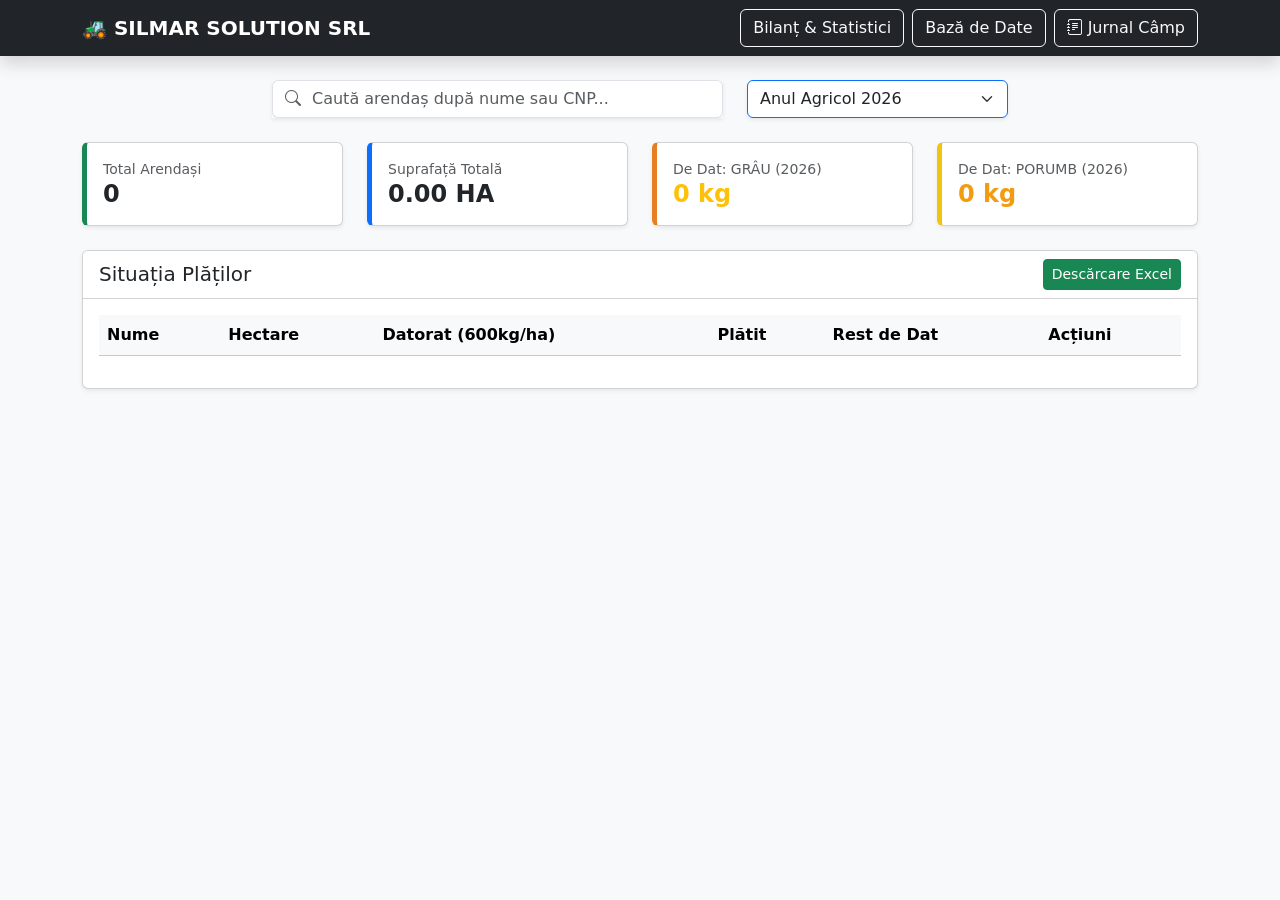
==== frontend/index.html @ 4c832c78 "Adaugat ordonare arendasi si buton plata multipla" ====
<!DOCTYPE html>
<html lang="ro">
<head>
    <meta charset="UTF-8">
    <meta name="viewport" content="width=device-width, initial-scale=1.0">
    <title>Silmar Solution SRL</title>
    <link href="https://cdn.jsdelivr.net/npm/bootstrap@5.3.0/dist/css/bootstrap.min.css" rel="stylesheet">
    <link rel="stylesheet" href="https://cdn.jsdelivr.net/npm/bootstrap-icons@1.11.1/font/bootstrap-icons.css">
    <style>
        .stats-card { border-left: 5px solid #198754; }
        .dosar-header { background: #f8f9fa; border-radius: 10px; padding: 20px; margin-bottom: 20px; }
    </style>
</head>
<body class="bg-light">

<nav class="navbar navbar-expand-lg navbar-dark bg-dark shadow">
    <div class="container">
        <a class="navbar-brand fw-bold" href="#" onclick="schimbaEcran('ecran-bilant')">🚜 SILMAR SOLUTION SRL</a>
        <div class="navbar-nav ms-auto">
            <button class="btn btn-outline-light me-2" onclick="schimbaEcran('ecran-bilant')">Bilanț & Statistici</button>
            <button class="btn btn-outline-light me-2" onclick="schimbaEcran('ecran-arendasi')">Bază de Date</button>
            <button class="btn btn-outline-light" onclick="schimbaEcran('ecran-jurnal'); incarcaVremeaSiJurnalul()"><i class="bi bi-journal-text"></i> Jurnal Câmp</button>
        </div>
    </div>
</nav>

<div class="container mt-4">

    <div class="row mb-4">
        <div class="col-md-5 offset-md-2">
            <div class="input-group shadow-sm">
                <span class="input-group-text bg-white border-end-0">
                    <i class="bi bi-search text-muted"></i>
                </span>
                <input type="text" id="input-cautare" class="form-control border-start-0 ps-0" 
                       placeholder="Caută arendaș după nume sau CNP..." oninput="trateazaCautare()">
            </div>
        </div>
        <div class="col-md-3" id="container-filtru-an">
            <select id="filtru-an" class="form-select shadow-sm border-primary" onchange="trateazaCautare()">
                <option value="2024">Anul Agricol 2024</option>
                <option value="2025">Anul Agricol 2025</option>
                <option value="2026" selected>Anul Agricol 2026</option>
                <option value="2027">Anul Agricol 2027</option>
            </select>
        </div>
    </div>

    <div id="zona-statistici" class="row mb-4">
        <div class="col-md-3">
            <div class="card stats-card shadow-sm p-3">
                <small class="text-muted">Total Arendași</small>
                <h4 id="stat-oameni" class="fw-bold mb-0">0</h4>
            </div>
        </div>
        <div class="col-md-3">
            <div class="card stats-card shadow-sm p-3" style="border-left-color: #0d6efd;">
                <small class="text-muted">Suprafață Totală</small>
                <h4 id="stat-hectare" class="fw-bold mb-0">0.00 HA</h4>
            </div>
        </div>
        <div class="col-md-3">
            <div class="card stats-card shadow-sm p-3" style="border-left-color: #e67e22;">
                <small class="text-muted">De Dat: GRÂU (<span class="an-curent-titlu">2026</span>)</small>
                <h4 id="stat-grau" class="fw-bold mb-0 text-warning">0 kg</h4>
            </div>
        </div>
        <div class="col-md-3">
            <div class="card stats-card shadow-sm p-3" style="border-left-color: #f1c40f;">
                <small class="text-muted">De Dat: PORUMB (<span class="an-curent-titlu">2026</span>)</small>
                <h4 id="stat-porumb" class="fw-bold mb-0" style="color: #f39c12;">0 kg</h4>
            </div>
        </div>
    </div>

    <div id="ecran-bilant" class="ecran">
        <div class="card shadow-sm">
            <div class="card-header bg-white d-flex justify-content-between align-items-center">
                <h5 class="mb-0">Situația Plăților</h5>
                <button class="btn btn-sm btn-success" onclick="descarcaExcel()">Descărcare Excel</button>
            </div>
            <div class="card-body">
                <table class="table table-hover">
                    <thead class="table-light">
                        <tr>
                            <th>Nume</th>
                            <th>Hectare</th>
                            <th>Datorat (600kg/ha)</th>
                            <th>Plătit</th>
                            <th>Rest de Dat</th>
                            <th>Acțiuni</th>
                        </tr>
                    </thead>
                    <tbody id="tabel-bilant"></tbody>
                </table>
            </div>
        </div>
    </div>

    <div class="modal fade" id="modalAdaugaArendas" tabindex="-1">
        <div class="modal-dialog">
            <div class="modal-content">
                <div class="modal-header bg-primary text-white">
                    <h5 class="modal-title">Adaugă Arendaș Nou</h5>
                    <button type="button" class="btn-close btn-close-white" data-bs-dismiss="modal"></button>
                </div>
                <div class="modal-body">
                    <div class="alert alert-success p-2 mb-3 shadow-sm border-success">
                        <label class="small fw-bold text-success mb-1"><i class="bi bi-magic"></i> Autocompletare din Contract
                            PDF</label>
                        <div class="input-group input-group-sm">
                            <input type="file" id="input-pdf-auto" class="form-control" accept=".pdf">
                            <button class="btn btn-success" id="btn-extrage" onclick="extrageDateDinPDF()">Extrage</button>
                        </div>
                    </div>
            
                    <div class="mb-3">
                        <label>Nume Complet</label>
                        <input type="text" id="input-nume-nou" class="form-control" placeholder="ex: Ion Popescu">
                    </div>
                    <div class="mb-3">
                        <label>CNP (Opțional)</label>
                        <input type="text" id="input-cnp-nou" class="form-control" placeholder="Lasă gol dacă nu-l știi">
                    </div>
                    <div class="mb-3">
                        <label>Adresă</label>
                        <input type="text" id="input-adresa-noua" class="form-control" placeholder="ex: Sat Argetoaia...">
                    </div>
                    <button class="btn btn-primary w-100" onclick="salveazaArendasNou()">Salvează Arendaș și Teren</button>
                </div>
            </div>
        </div>
    </div>

    <div id="ecran-jurnal" class="ecran" style="display:none;">
        <div class="row mb-4">
            
            <div class="col-md-4">
                <div class="card shadow-sm text-center border-info h-100">
                    <div class="card-header bg-info text-white fw-bold"><i class="bi bi-cloud-sun"></i> Vremea (Argetoaia)</div>
                    <div class="card-body pb-2">
                        <h1 id="meteo-temp" class="display-4 fw-bold text-info mb-0">--°C</h1>
                        <h5 id="meteo-descriere" class="text-muted mb-1">Se încarcă...</h5>
                        <small class="text-muted">Vânt: <span id="meteo-vant">--</span> km/h</small>
                        
                        <div id="meteo-saptamana" class="mt-3 p-2 bg-light rounded shadow-sm border d-flex justify-content-between small text-muted">
                        </div>
                    </div>
                </div>
            </div>
            
            <div class="col-md-8">
                <div class="card shadow-sm h-100">
                    <div class="card-header bg-warning text-dark fw-bold"><i class="bi bi-journal-plus"></i> Înregistrează o Lucrare</div>
                    <div class="card-body">
                        <div class="row g-2 mb-3">
                            <div class="col-md-4">
                                <label class="small text-muted">Data</label>
                                <input type="date" id="jurnal-data" class="form-control">
                            </div>
                            <div class="col-md-4">
                                <label class="small text-muted">Tarla / Parcelă</label>
                                <input type="text" id="jurnal-tarla" class="form-control" placeholder="Ex: Tarla 129">
                            </div>
                            <div class="col-md-4">
                                <label class="small text-muted">Lucrare Efectuată</label>
                                <input type="text" id="jurnal-lucrare" class="form-control" placeholder="Ex: Erbicidat, Arat...">
                            </div>
                        </div>
                        <div class="text-center mt-4 mb-2">
                            <button class="btn btn-warning w-100 fw-bold px-5 py-2 shadow-sm rounded-pill" onclick="salveazaJurnal()">
                                <i class="bi bi-save"></i> Salvare în Jurnal
                            </button>
                        </div>
                    </div>
                </div>
            </div>
            
        </div> <div class="card shadow-sm">
            <div class="card-body">
                <h5 class="mb-3"><i class="bi bi-clock-history"></i> Istoric Lucrări</h5>
                <table class="table table-hover table-sm">
                    <thead class="table-light">
                        <tr>
                            <th>Data</th>
                            <th>Locație</th>
                            <th>Lucrare</th>
                            <th>Vremea la momentul lucrării</th>
                            <th class="text-end">Acțiuni</th>
                        </tr>
                    </thead>
                    <tbody id="tabel-jurnal"></tbody>
                </table>
            </div>
        </div>
    </div>

    <div id="ecran-arendasi" class="ecran" style="display:none;">
        <div class="d-flex justify-content-between align-items-center mb-3">
            <h4 class="mb-0">Dosare Arendași</h4>
            <div>
                <button id="btn-sortare" class="btn btn-outline-secondary shadow-sm me-2" onclick="toggleSortare()">
                    <i class="bi bi-sort-alpha-down"></i> Sortează A-Z
                </button>
                <button class="btn btn-primary shadow-sm" onclick="modalAdaugaArendas.show()">
                    <i class="bi bi-person-plus"></i> Adaugă Arendaș
                </button>
            </div>
        </div>

        <div id="bara-actiune-multipla" class="bg-white p-3 mb-4 border border-warning rounded shadow-sm d-none align-items-center justify-content-between">
            <span class="fw-bold text-dark"><i class="bi bi-check2-square text-success fs-5"></i> <span id="numar-selectati">0</span> arendași selectați</span>
            <div class="input-group w-50">
                
                <select id="select-multiplu-an" class="form-select border-warning" style="max-width: 120px;">
                    <option value="2024">2024</option>
                    <option value="2025">2025</option>
                    <option value="2026" selected>2026</option>
                    <option value="2027">2027</option>
                </select>
                
                <select id="select-multiplu-cereala" class="form-select border-warning">
                    <option value="grau">🌾 Grâu (Toți)</option>
                    <option value="porumb">🌽 Porumb (Toți)</option>
                </select>
                <button id="btn-salvare-multipla" class="btn btn-warning fw-bold" onclick="salveazaPreferinteMultiple()">Aplică</button>
                <button id="btn-plata-multipla" class="btn btn-success fw-bold ms-2 rounded" onclick="plataTotalaMultipla()">
                    <i class="bi bi-check-all"></i> Plătește Tot
                </button>
            </div>
        </div>

        <div class="row" id="container-dosare"></div>
    </div>

    <div class="modal fade" id="modalDosar" tabindex="-1">
        <div class="modal-dialog modal-xl">
            <div class="modal-content">
                <div class="modal-header bg-success text-white">
                    <h5 class="modal-title">Dosar: <span id="dosar-nume"></span></h5>
                    <button type="button" class="btn-close btn-close-white" data-bs-dismiss="modal"></button>
                </div>
                <div class="modal-body">
                    <div class="row">
                        <div class="col-md-4 border-end">
                            <h6><i class="bi bi-person-badge"></i> Date Personale</h6>
                            <p><strong>CNP:</strong> <span id="dosar-cnp"></span></p>
                            <p><strong>Adresă:</strong> <span id="dosar-adresa"></span></p>
                            <button class="btn btn-sm btn-warning w-100 mb-2" onclick="promptEditareOm()">Editează Date Personale</button>
                            <button class="btn btn-sm btn-outline-danger w-100 mb-4" onclick="stergeOmCurent()">Șterge Dosar Definitiv</button>
                            
                            <h6><i class="bi bi-file-earmark-pdf"></i> Documente</h6>
                            <ul id="lista-documente" class="list-group list-group-flush mb-3"></ul>
                            <div class="input-group input-group-sm">
                                <input type="file" class="form-control" id="fileInput">
                                <button class="btn btn-outline-primary" onclick="uploadDocument()">Încarcă</button>
                            </div>
                        </div>

                        <div class="col-md-8">
                            <div class="d-flex justify-content-between mb-2">
                                <h6><i class="bi bi-map"></i> Terenuri în Gestiune</h6>
                                <button class="btn btn-sm btn-outline-success" onclick="arataFormTeren()">+ Teren Nou</button>
                            </div>
                            <table class="table table-sm table-bordered mb-4">
                                <<thead class="table-light">
                                    <tr>
                                        <th>Tarla</th>
                                        <th>Parcelă</th>
                                        <th>Hectare (HA)</th>
                                        <th>Acțiuni</th>
                                    </tr>
                                    </thead>
                                <tbody id="dosar-tabel-terenuri"></tbody>
                            </table>
                            
                            <div class="mb-4 p-3 bg-light border rounded">
                                <h6><i class="bi bi-basket"></i> Alege Produsul (Pentru Anul <span
                                        class="an-curent-titlu text-primary fw-bold">2026</span>)</h6>
                                <div class="input-group input-group-sm w-75">
                                    <select id="select-preferinta-cereala" class="form-select border-warning">
                                        <option value="grau">🌾 Grâu</option>
                                        <option value="porumb">🌽 Porumb</option>
                                    </select>
                                    <button class="btn btn-warning" onclick="salveazaPreferinta()"><i class="bi bi-check-circle"></i>
                                        Setează</button>
                                </div>
                            </div>
                            
                            <h6><i class="bi bi-cash-stack"></i> Istoric Plăți (KG)</h6>
                            <table class="table table-sm">
                                <tbody id="dosar-tabel-plati"></tbody>
                            </table>
                            <div class="input-group input-group-sm w-75">
                                <input type="number" id="plata-kg" class="form-control" placeholder="KG Plătite">
                                <select id="plata-an" class="form-select" style="max-width: 100px;">
                                    <option value="2024">2024</option>
                                    <option value="2025">2025</option>
                                    <option value="2026" selected>2026</option>
                                    <option value="2027">2027</option>
                                </select>
                                <button class="btn btn-primary" onclick="salveazaPlata()">Adaugă Plată</button>
                            </div>
                            </div>
                    </div>
                </div>
            </div>
        </div>
    </div>
</div>

<script src="https://cdn.jsdelivr.net/npm/bootstrap@5.3.0/dist/js/bootstrap.bundle.min.js"></script>
<script>
    let arendasiGlobal = [];
    let idCurent = null;
    
    const modalDosar = new bootstrap.Modal(document.getElementById('modalDosar'));
    const modalAdaugaArendas = new bootstrap.Modal(document.getElementById('modalAdaugaArendas'));
    let arendasiOriginali = []; 
    let ordonatAZ = false;

   async function incarcaDate() {
        const res = await fetch('/arendasi/');
        arendasiGlobal = await res.json();
        arendasiOriginali = [...arendasiGlobal];
        populeazaTabele(); 
        const ecranSalvat = localStorage.getItem('ecranSalvat') || 'ecran-bilant';
        schimbaEcran(ecranSalvat);

        if (ecranSalvat === 'ecran-jurnal') {
            incarcaVremeaSiJurnalul();
        }
    }


function populeazaTabele() {
        const inputCauta = document.getElementById('input-cautare');
        const termen = inputCauta ? inputCauta.value.toLowerCase() : "";
        const filtruAn = document.getElementById('filtru-an');
        const anSelectat = filtruAn ? parseInt(filtruAn.value) : 2026;
        
        document.querySelectorAll('.an-curent-titlu').forEach(el => el.innerText = anSelectat);

        const tBilant = document.getElementById('tabel-bilant');
        const cDosare = document.getElementById('container-dosare');
        if(tBilant) tBilant.innerHTML = ''; 
        if(cDosare) cDosare.innerHTML = '';

        let globalOameni = 0, globalHa = 0, globalGrau = 0, globalPorumb = 0;

        arendasiGlobal.forEach(om => {
            let numeSigur = om.nume_complet ? om.nume_complet.toLowerCase() : "";
            let cnpSigur = om.cnp ? om.cnp.toLowerCase() : "";
            if (!(numeSigur.includes(termen) || cnpSigur.includes(termen))) return; 

            let haOm = (om.terenuri || []).reduce((sum, t) => sum + t.suprafata_ha, 0);

            let prefAnuala = (om.preferinte || []).find(p => p.anul_agricol === anSelectat);
            let tipCereala = prefAnuala ? prefAnuala.tip_cereala : "grau";
            let eticheta = tipCereala === "grau" ? "🌾 Grâu" : "🌽 Porumb";

            let datorat = haOm * 600;

            globalOameni++; 
            globalHa += haOm;
            if (tipCereala === "grau") globalGrau += datorat; else globalPorumb += datorat;

            let platiFiltrate = (om.plati || []).filter(p => p.anul_agricol === anSelectat);
            let totalPlatit = platiFiltrate.reduce((sum, p) => sum + p.cantitate_kg, 0);
            let restDePlata = datorat - totalPlatit;

            if (tBilant) {
                tBilant.innerHTML += `<tr>
                    <td class="fw-bold">${om.nume_complet || 'Necunoscut'}</td>
                    <td>${haOm.toFixed(2)}</td>
                    <td class="text-primary fw-bold">${datorat.toFixed(0)} kg <span class="badge bg-light text-dark border border-warning">${eticheta}</span></td>
                    <td class="text-success fw-bold">${totalPlatit.toFixed(0)} kg</td>
                    <td class="text-danger fw-bold">${restDePlata.toFixed(0)} kg</td>
                    <td><button class="btn btn-sm btn-outline-dark" onclick="deschideDosar(${om.id})">Deschide Dosar</button></td>
                </tr>`;
            }

            if (cDosare) {
                cDosare.innerHTML += `
                    <div class="col-md-4 mb-3">
                        <div class="card shadow-sm border-0 position-relative">
                            <div class="form-check position-absolute top-0 end-0 m-2">
                                <input class="form-check-input border-secondary checkbox-dosar" type="checkbox" value="${om.id}" onchange="actualizeazaBaraMultipla()" style="transform: scale(1.4); cursor: pointer;">
                            </div>
                            
                            <div class="card-body border-start border-4 ${tipCereala === 'grau' ? 'border-warning' : 'border-success'}">
                                <h5 class="fw-bold pe-4">${om.nume_complet}</h5>
                                <p class="small text-muted mb-1"><i class="bi bi-basket"></i> Vrea: <strong>${eticheta}</strong></p>
                                <p class="small mb-3">Rest plată: <span class="text-danger fw-bold">${restDePlata.toFixed(0)} kg</span></p>
                                <button class="btn btn-success w-100 btn-sm" onclick="deschideDosar(${om.id})">Administrează Dosar</button>
                            </div>
                        </div>
                    </div>`;
            }
        });

        const stOameni = document.getElementById('stat-oameni');
        const stHectare = document.getElementById('stat-hectare');
        const stGrau = document.getElementById('stat-grau');
        const stPorumb = document.getElementById('stat-porumb');
        
        if (stOameni) stOameni.innerText = globalOameni;
        if (stHectare) stHectare.innerText = globalHa.toFixed(2) + " HA";
        if (stGrau) stGrau.innerText = globalGrau.toLocaleString() + " kg";
        if (stPorumb) stPorumb.innerText = globalPorumb.toLocaleString() + " kg";
        if(typeof actualizeazaBaraMultipla === "function") actualizeazaBaraMultipla();
    }

    function filtreazaDate() {
        populeazaTabele(); 
    }

    function deschideDosar(id) {
        idCurent = id;
        const om = arendasiGlobal.find(x => x.id === id);
        document.getElementById('dosar-nume').innerText = om.nume_complet;
        document.getElementById('dosar-cnp').innerText = om.cnp;
        document.getElementById('dosar-adresa').innerText = om.adresa;

        const tTerenuri = document.getElementById('dosar-tabel-terenuri');
        tTerenuri.innerHTML = '';
        om.terenuri.forEach(t => {
            tTerenuri.innerHTML += `<tr>
                <td>${t.tarlaua}</td><td>${t.parcela}</td><td>${t.suprafata_ha}</td>
                <td>
                    <button class="btn btn-sm text-warning" onclick="editTeren(${t.id})" title="Editează">
                        <i class="bi bi-pencil"></i>
                    </button>
                    <button class="btn btn-sm text-danger" onclick="stergeTeren(${t.id})" title="Șterge Teren">
                        <i class="bi bi-trash"></i>
                    </button>
                </td>
            </tr>`;
        });

        const tPlati = document.getElementById('dosar-tabel-plati');
        tPlati.innerHTML = '';
        if (om.plati && om.plati.length > 0) {
            let platiSortate = om.plati.sort((a, b) => b.anul_agricol - a.anul_agricol);
            
            platiSortate.forEach(p => {
                let dataFrumoasa = new Date(p.data_operatiune).toLocaleDateString('ro-RO');
                tPlati.innerHTML += `
                <tr>
                    <td class="text-muted small align-middle">
                        <i class="bi bi-calendar-check"></i> ${dataFrumoasa} 
                        <strong class="text-primary ms-2">(Pentru Anul: ${p.anul_agricol})</strong>
                    </td>
                    <td class="text-success fw-bold align-middle">+ ${p.cantitate_kg} kg</td>
                    <td class="text-end">
                        <button class="btn btn-sm text-danger border-0" onclick="stergePlata(${p.id})" title="Șterge Plata">
                            <i class="bi bi-trash"></i>
                        </button>
                    </td>
                </tr>`;
            });
        } else {
            tPlati.innerHTML = `<tr><td colspan="2" class="text-muted small">Nicio plată înregistrată încă.</td></tr>`;
        }

        const listaDoc = document.getElementById('lista-documente');
        listaDoc.innerHTML = '<li class="list-group-item text-muted small">Se încarcă...</li>';
        
        fetch(`/arendasi/${id}/documente`)
            .then(res => res.json())
            .then(fisiere => {
                listaDoc.innerHTML = ''; 
                if(fisiere.length === 0) {
                    listaDoc.innerHTML = '<li class="list-group-item text-muted small">Niciun document.</li>';
                } else {
                    fisiere.forEach(fisier => {
                        let numeAfisat = fisier.nume.substring(fisier.nume.indexOf('_') + 1);
                        listaDoc.innerHTML += `
                            <li class="list-group-item d-flex justify-content-between align-items-center p-1">
                                <a href="${fisier.url}" target="_blank" class="text-decoration-none text-primary small text-truncate" style="max-width: 150px;" title="${numeAfisat}">
                                    <i class="bi bi-file-earmark-pdf text-danger"></i> ${numeAfisat}
                                </a>
                                <button class="btn btn-sm text-danger border-0" onclick="stergeDocument('${fisier.nume}')" title="Șterge Document">
                                    <i class="bi bi-trash"></i>
                                </button>
                            </li>`;
                    });
                }
            });

        modalDosar.show();
    }

    let ecranCurent = 'ecran-bilant';

    function schimbaEcran(id) {
        ecranCurent = id;
        localStorage.setItem('ecranSalvat', id);
        document.querySelectorAll('.ecran').forEach(e => e.style.display = 'none');
        document.getElementById(id).style.display = 'block';
        
        const zonaStatistici = document.getElementById('zona-statistici');
        const inputCautare = document.getElementById('input-cautare');
        const containerAn = document.getElementById('container-filtru-an');

        if (id === 'ecran-bilant') {
            zonaStatistici.style.display = 'flex';
            containerAn.style.display = 'block'; 
            inputCautare.placeholder = "Caută arendaș după nume sau CNP...";
        } else if (id === 'ecran-arendasi') {
            zonaStatistici.style.display = 'none';
            containerAn.style.display = 'block';
            inputCautare.placeholder = "Caută arendaș după nume sau CNP...";
        } else if (id === 'ecran-jurnal') {
            zonaStatistici.style.display = 'none';
            containerAn.style.display = 'block'; 
            inputCautare.placeholder = "Caută în jurnal (Tarla sau Lucrare)...";
        }

        inputCautare.value = "";
        trateazaCautare();
    }

    function trateazaCautare() {
        if (ecranCurent === 'ecran-jurnal') {
            filtreazaJurnal(); 
        } else {
            filtreazaDate();   
        }
    }

    async function salveazaArendasNou() {
        const nume = document.getElementById('input-nume-nou').value;
        const cnp = document.getElementById('input-cnp-nou').value || ""; 
        const adresa = document.getElementById('input-adresa-noua').value;

        if (!nume) {
            alert("Te rog completează măcar Numele!");
            return;
        }
        const resArendas = await fetch('/arendasi/', {
            method: 'POST',
            headers: { 'Content-Type': 'application/json' },
            body: JSON.stringify({ "nume_complet": nume, "cnp": cnp, "adresa": adresa })
        });

        if (resArendas.ok) {
            const omCreat = await resArendas.json();

            if (listaTerenuriPDF.length > 0) {
                for (let teren of listaTerenuriPDF) {
                    await fetch(`/arendasi/${omCreat.id}/terenuri/`, {
                        method: 'POST',
                        headers: { 'Content-Type': 'application/json' },
                        body: JSON.stringify(teren)
                    });
                }
                listaTerenuriPDF = []; 
            }

            modalAdaugaArendas.hide(); 
            document.getElementById('input-nume-nou').value = '';
            document.getElementById('input-cnp-nou').value = '';
            document.getElementById('input-adresa-noua').value = '';
            document.getElementById('input-pdf-auto').value = '';
            incarcaDate(); 
        } else {
            alert("Eroare la salvare! Verifică dacă CNP-ul nu există deja în sistem.");
        }
    }

    async function promptEditareOm() {
        if (!idCurent) return;
        const om = arendasiGlobal.find(x => x.id === idCurent);

        const adresaNoua = prompt("Introdu noua adresă:", om.adresa);
        
        if (adresaNoua && adresaNoua !== om.adresa) {
            const response = await fetch(`/arendasi/${idCurent}`, {
                method: 'PATCH',
                headers: { 'Content-Type': 'application/json' },
                body: JSON.stringify({ "adresa": adresaNoua })
            });
            if (response.ok) {
                alert("Adresă actualizată cu succes!");
                incarcaDate(); 
                setTimeout(() => deschideDosar(idCurent), 300); 
            }
        }
    }

    async function editTeren(idTeren) {
        const suprafataNoua = prompt("Introdu noua suprafață (în hectare):");
        if (suprafataNoua) {
            const response = await fetch(`/terenuri/${idTeren}`, {
                method: 'PATCH',
                headers: { 'Content-Type': 'application/json' },
                body: JSON.stringify({ "suprafata_ha": parseFloat(suprafataNoua) })
            });
            if (response.ok) {
                incarcaDate();
                setTimeout(() => deschideDosar(idCurent), 300);
            }
        }
    }

    async function arataFormTeren() {
        const tarlaua = prompt("Număr Tarlaua:");
        const parcela = prompt("Număr Parcela:");
        const suprafata = prompt("Suprafața (HA):");

        if (tarlaua && parcela && suprafata) {
            const response = await fetch(`/arendasi/${idCurent}/terenuri/`, {
                method: 'POST',
                headers: { 'Content-Type': 'application/json' },
                body: JSON.stringify({ 
                    "tarlaua": tarlaua, 
                    "parcela": parcela, 
                    "suprafata_ha": parseFloat(suprafata) 
                })
            });
            if (response.ok) {
                incarcaDate();
                setTimeout(() => deschideDosar(idCurent), 300);
            }
        }
    }

    async function salveazaPlata() {
        if (!idCurent) return;
        const kg = document.getElementById('plata-kg').value;
        const anulAles = document.getElementById('plata-an').value; 
        
        if (!kg) {
            alert("Te rog introdu cantitatea oferită!");
            return;
        }

        const response = await fetch(`/arendasi/${idCurent}/plati/`, {
            method: 'POST',
            headers: { 'Content-Type': 'application/json' },
            body: JSON.stringify({ 
                "cantitate_kg": parseFloat(kg), 
                "anul_agricol": parseInt(anulAles) 
            })
        });

        if (response.ok) {
            document.getElementById('plata-kg').value = ''; 
            incarcaDate();
            setTimeout(() => deschideDosar(idCurent), 300);
        } else {
            alert("Eroare la salvarea plății.");
        }
    }

    async function stergePlata(idPlata) {
        if (confirm("Ești sigur că vrei să anulezi această plată? Restul de plată va crește la loc.")) {
            const response = await fetch(`/plati/${idPlata}`, { method: 'DELETE' });
            if (response.ok) {
                incarcaDate(); 
                setTimeout(() => deschideDosar(idCurent), 300); 
            } else {
                alert("Eroare: Nu am putut șterge plata din baza de date.");
            }
        }
    }

    async function uploadDocument() {
        if (!idCurent) return;
        const fileInput = document.getElementById('fileInput');
        
        if (fileInput.files.length === 0) {
            alert("Te rog selectează un fișier PDF sau poză mai întâi!");
            return;
        }

        const formData = new FormData();
        formData.append("file", fileInput.files[0]);

        const response = await fetch(`/arendasi/${idCurent}/upload/`, {
            method: 'POST',
            body: formData
        });

        if (response.ok) {
            alert("Document salvat cu succes în arhiva firmei!");
            fileInput.value = ''; 
        } else {
            alert("Eroare la încărcarea fișierului.");
        }
    }


    async function stergeOmCurent() {
        if (!idCurent) return;
        const om = arendasiGlobal.find(x => x.id === idCurent);
        
        if (confirm(`ATENȚIE! Ești sigur că vrei să ștergi dosarul lui ${om.nume_complet}?\nSe vor șterge automat și toate terenurile, plățile și actele lui!`)) {
            const response = await fetch(`/arendasi/${idCurent}`, { method: 'DELETE' });
            if (response.ok) {
                alert("Dosar șters cu succes!");
                modalDosar.hide(); 
                incarcaDate();     
            } else {
                alert("A apărut o eroare la ștergere.");
            }
        }
    }

    async function stergeTeren(idTeren) {
        if (confirm("Ești sigur că vrei să elimini această parcelă?")) {
            const response = await fetch(`/terenuri/${idTeren}`, { method: 'DELETE' });
            if (response.ok) {
                incarcaDate(); 
                setTimeout(() => deschideDosar(idCurent), 300); 
            }
        }
    }

    async function stergeDocument(numeFisier) {
        if (confirm("Ești sigur că vrei să ștergi definitiv acest document?")) {
            const response = await fetch(`/arendasi/${idCurent}/documente/${numeFisier}`, { method: 'DELETE' });
            if (response.ok) {
                deschideDosar(idCurent); 
            } else {
                alert("Nu am putut șterge fișierul. Poate a fost deja șters?");
            }
        }
    }

let listaTerenuriPDF = []; 

    async function extrageDateDinPDF() {
        const file = document.getElementById('input-pdf-auto').files[0];
        if(!file) return alert("Selectează un contract PDF prima dată!");

        const btn = document.getElementById('btn-extrage');
        btn.innerText = "Se citește...";
        btn.disabled = true;

        const fd = new FormData();
        fd.append("file", file);

        try {
            const res = await fetch('/extrage-contract/', { method: 'POST', body: fd });
            const data = await res.json();

            document.getElementById('input-nume-nou').value = data.nume || "";
            document.getElementById('input-adresa-noua').value = data.adresa || "";

            if(data.terenuri && data.terenuri.length > 0) {
                listaTerenuriPDF = data.terenuri;
                let mesaj = `Succes! Am extras numele: ${data.nume}\n\nAm găsit ${data.terenuri.length} terenuri:\n`;
                data.terenuri.forEach(t => {
                    mesaj += `- Tarla ${t.tarlaua}, Parcela ${t.parcela} (${t.suprafata_ha} HA)\n`;
                });
                alert(mesaj);
            } else {
                alert("Datele personale au fost extrase, dar nu am putut identifica clar parcelele în text.");
            }
        } catch(e) {
            alert("Eroare la citirea documentului.");
        }
        
        btn.innerText = "Extrage";
        btn.disabled = false;
    }

async function salveazaPreferinta() {
        if (!idCurent) return;
        const anSelectat = parseInt(document.getElementById('filtru-an').value) || 2026;
        const cerealaAlesa = document.getElementById('select-preferinta-cereala').value;

        const response = await fetch(`/arendasi/${idCurent}/preferinte/`, {
            method: 'POST',
            headers: { 'Content-Type': 'application/json' },
            body: JSON.stringify({ "anul_agricol": anSelectat, "tip_cereala": cerealaAlesa })
        });

        if (response.ok) {
            await incarcaDate(); 
            deschideDosar(idCurent); 
        } else {
            alert("Eroare la salvarea preferinței.");
        }
    }

function descarcaExcel() {
        const anSelectat = document.getElementById('filtru-an').value || 2026;
        window.location.href = `/borderou/descarca-excel?an=${anSelectat}`;
}


let tempCurenta = "--";
    let vremeCurenta = "--";
    let jurnalGlobal = []; 

    const coduriVreme = {
        0: "Senin ☀️", 1: "Senin 🌤️", 2: "Parțial Noros ⛅", 3: "Înnorat ☁️",
        45: "Ceață 🌫️", 48: "Ceață Înghețată 🌫️", 51: "Burniță 💧", 53: "Burniță 💧",
        61: "Ploaie Ușoară 🌧️", 63: "Ploaie 🌧️", 65: "Ploaie Grea 🌧️", 
        71: "Ninsoare ❄️", 95: "Furtună ⛈️"
    };

    document.getElementById('jurnal-data').addEventListener('change', async function() {
        await actualizeazaVremeaPentruData(this.value);
    });

   
    function adaugaZile(dataStr, zile) {
        let d = new Date(dataStr);
        d.setDate(d.getDate() + zile);
        return d.toISOString().split('T')[0];
    }

    async function actualizeazaVremeaPentruData(dataSelectata) {
        document.getElementById('meteo-descriere').innerText = "Se caută vremea...";
        document.getElementById('meteo-vant').innerText = "--";
        document.getElementById('meteo-saptamana').innerHTML = ""; 
        
        try {
            const dataFinala = adaugaZile(dataSelectata, 6); 

            const url = `https://api.open-meteo.com/v1/forecast?latitude=44.51&longitude=23.38&daily=temperature_2m_max,weathercode,windspeed_10m_max&timezone=auto&start_date=${dataSelectata}&end_date=${dataFinala}`;
            const res = await fetch(url);
            const data = await res.json();
            
            if(data.daily && data.daily.time.length > 0) {
                tempCurenta = data.daily.temperature_2m_max[0] + "°C";
                vremeCurenta = coduriVreme[data.daily.weathercode[0]] || "Variabil";
                
                document.getElementById('meteo-temp').innerText = tempCurenta;
                document.getElementById('meteo-descriere').innerText = vremeCurenta;
                document.getElementById('meteo-vant').innerText = data.daily.windspeed_10m_max[0];

                let htmlZile = "";
                for(let i=1; i<data.daily.time.length; i++) {
                    let numeZi = new Date(data.daily.time[i]).toLocaleDateString('ro-RO', {weekday: 'short'});
                    let tempZi = Math.round(data.daily.temperature_2m_max[i]);
                    htmlZile += `<div class="text-center"><strong>${numeZi}</strong><br>${tempZi}°</div>`;
                }
                document.getElementById('meteo-saptamana').innerHTML = htmlZile;
            }
        } catch (e) {
            document.getElementById('meteo-temp').innerText = "--°C";
            document.getElementById('meteo-descriere').innerText = "Nu sunt date";
        }
    }

    async function incarcaVremeaSiJurnalul() {
        const dataInput = document.getElementById('jurnal-data');
        if (!dataInput.value) dataInput.valueAsDate = new Date();
        
        await actualizeazaVremeaPentruData(dataInput.value);
        await incarcaTabelJurnal();
    }

    async function incarcaTabelJurnal() {
        const res = await fetch('/jurnal/');
        jurnalGlobal = await res.json();
        filtreazaJurnal(); 
    }

    function filtreazaJurnal() {
        const termen = document.getElementById('input-cautare').value.toLowerCase();
        const anSelectat = document.getElementById('filtru-an').value; 
        
        const tabel = document.getElementById('tabel-jurnal');
        tabel.innerHTML = '';

        jurnalGlobal.forEach(lucrare => {
            let tarla = lucrare.tarla_parcela ? lucrare.tarla_parcela.toLowerCase() : "";
            let actiune = lucrare.lucrare ? lucrare.lucrare.toLowerCase() : "";
 
            let anLucrare = lucrare.data_operatiune ? lucrare.data_operatiune.split('-')[0] : "";
            let sePotrivesteText = tarla.includes(termen) || actiune.includes(termen);
            let sePotrivesteAn = (anLucrare === anSelectat);

            if (sePotrivesteText && sePotrivesteAn) {
                let dataFrumoasa = lucrare.data_operatiune.split('-').reverse().join('-');
                tabel.innerHTML += `
                    <tr>
                        <td class="fw-bold align-middle"><i class="bi bi-calendar-event text-primary"></i> ${dataFrumoasa}</td>
                        <td class="align-middle"><i class="bi bi-geo-alt text-danger"></i> ${lucrare.tarla_parcela}</td>
                        <td class="fw-bold align-middle">${lucrare.lucrare}</td>
                        <td class="text-muted align-middle"><span class="badge bg-light text-dark border">${lucrare.temperatura}</span> ${lucrare.vremea}</td>
                        <td class="text-end">
                            <button class="btn btn-sm text-danger border-0" onclick="stergeLucrare(${lucrare.id})" title="Șterge">
                                <i class="bi bi-trash"></i>
                            </button>
                        </td>
                    </tr>
                `;
            }
        });
    }

    async function salveazaJurnal() {
        const dataOp = document.getElementById('jurnal-data').value;
        const tarla = document.getElementById('jurnal-tarla').value;
        const lucrare = document.getElementById('jurnal-lucrare').value;

        if(!tarla || !lucrare) return alert("Completează Tarla și Lucrarea!");

        const response = await fetch('/jurnal/', {
            method: 'POST',
            headers: { 'Content-Type': 'application/json' },
            body: JSON.stringify({
                data_operatiune: dataOp, tarla_parcela: tarla,
                lucrare: lucrare, temperatura: tempCurenta, vremea: vremeCurenta      
            })
        });

        if(response.ok) {
            document.getElementById('jurnal-tarla').value = '';
            document.getElementById('jurnal-lucrare').value = '';
            incarcaTabelJurnal(); 
        }
    }

    async function stergeLucrare(id) {
        if(confirm("Ștergi această lucrare?")) {
            const res = await fetch(`/jurnal/${id}`, { method: 'DELETE' });
            if(res.ok) incarcaTabelJurnal();
        }
    }

   


    function actualizeazaBaraMultipla() {
        const checkboxes = document.querySelectorAll('.checkbox-dosar:checked');
        const bara = document.getElementById('bara-actiune-multipla');
        const numar = document.getElementById('numar-selectati');

        if (!bara || !numar) return;

        if (checkboxes.length > 0) {
            bara.classList.remove('d-none');
            bara.classList.add('d-flex');
            numar.innerText = checkboxes.length;
        } else {
            bara.classList.add('d-none');
            bara.classList.remove('d-flex');
        }
    }

    async function salveazaPreferinteMultiple() {
        const checkboxes = document.querySelectorAll('.checkbox-dosar:checked');
        if (checkboxes.length === 0) return;

        const anSelectat = parseInt(document.getElementById('select-multiplu-an').value) || 2026;
        const cerealaAlesa = document.getElementById('select-multiplu-cereala').value;
        
        const ids = Array.from(checkboxes).map(cb => cb.value);
        
        const btn = document.getElementById('btn-salvare-multipla');
        const textInitial = btn.innerText;
        btn.innerText = "Se salvează...";
        btn.disabled = true;

        try {
            const cereri = ids.map(id => {
                return fetch(`/arendasi/${id}/preferinte/`, {
                    method: 'POST',
                    headers: { 'Content-Type': 'application/json' },
                    body: JSON.stringify({ "anul_agricol": anSelectat, "tip_cereala": cerealaAlesa })
                });
            });

            await Promise.all(cereri);

            await incarcaDate();
            alert(`Gata! Am setat ${cerealaAlesa.toUpperCase()} pentru anul ${anSelectat} la ${ids.length} arendași.`);
        } catch (e) {
            alert("A apărut o eroare la salvarea multiplă!");
        } finally {
            btn.innerText = textInitial;
            btn.disabled = false;
        }
    }


    function toggleSortare() {
        ordonatAZ = !ordonatAZ;
        const btn = document.getElementById('btn-sortare');
        
        if (ordonatAZ) {
            btn.innerHTML = '<i class="bi bi-sort-alpha-down-alt"></i> Sortează Implicit';
            btn.classList.replace('btn-outline-secondary', 'btn-secondary');
            arendasiGlobal.sort((a, b) => a.nume_complet.localeCompare(b.nume_complet));
        } else {
            btn.innerHTML = '<i class="bi bi-sort-alpha-down"></i> Sortează A-Z';
            btn.classList.replace('btn-secondary', 'btn-outline-secondary');
            arendasiGlobal = [...arendasiOriginali];
        }
        
        populeazaTabele(); 
    }

    async function plataTotalaMultipla() {
        const checkboxes = document.querySelectorAll('.checkbox-dosar:checked');
        if (checkboxes.length === 0) return;

        const anSelectat = parseInt(document.getElementById('select-multiplu-an').value) || 2026;
        const ids = Array.from(checkboxes).map(cb => parseInt(cb.value));
        
        const confirmare = confirm(`Ești sigur că vrei să înregistrezi PLATA COMPLETĂ pentru anul ${anSelectat} la toți cei ${ids.length} arendași?`);
        if (!confirmare) return;

        const btn = document.getElementById('btn-plata-multipla');
        btn.disabled = true;
        btn.innerHTML = '<span class="spinner-border spinner-border-sm"></span> Se procesează...';

        try {
            const response = await fetch('/arendasi/plata-totala-multipla/', {
                method: 'POST',
                headers: { 'Content-Type': 'application/json' },
                body: JSON.stringify({ ids: ids, an: anSelectat })
            });

            if (response.ok) {
                alert("Toate plățile au fost înregistrate! Rest de plată: 0 kg.");
                await incarcaDate(); 
            } else {
                alert("Eroare la procesarea plății pe server.");
            }
        } catch (e) {
            console.error(e);
            alert("Eroare de rețea!");
        } finally {
            btn.disabled = false;
            btn.innerHTML = '<i class="bi bi-check-all"></i> Plătește Tot';
            checkboxes.forEach(cb => cb.checked = false);
            actualizeazaBaraMultipla();
        }
    }

    
    window.onload = incarcaDate;
</script>
</body>
</html>
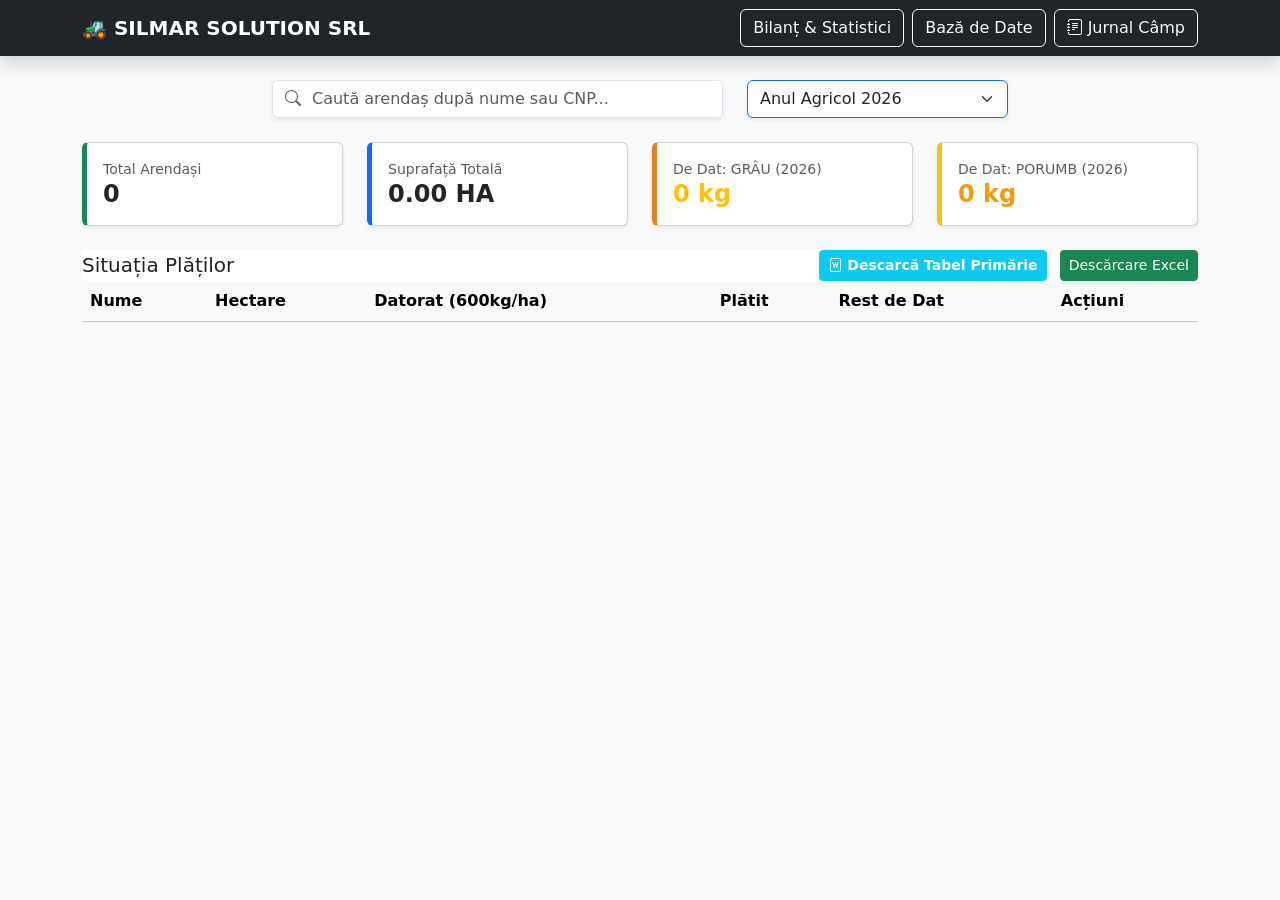
==== commit 2fe36918: "Adaugat functie de creare tabel centralizator" ====
--- a/frontend/index.html
+++ b/frontend/index.html
@@ -4,6 +4,10 @@
     <meta charset="UTF-8">
     <meta name="viewport" content="width=device-width, initial-scale=1.0">
     <title>Silmar Solution SRL</title>
+    <link rel="manifest" href="./manifest.json">
+    <link rel="apple-touch-icon" sizes="180x180" href="./icon.png">
+    <link rel="icon" type="image/png" href="./icon.png">
+    <meta name="theme-color" content="#198754">
     <link href="https://cdn.jsdelivr.net/npm/bootstrap@5.3.0/dist/css/bootstrap.min.css" rel="stylesheet">
     <link rel="stylesheet" href="https://cdn.jsdelivr.net/npm/bootstrap-icons@1.11.1/font/bootstrap-icons.css">
     <style>
@@ -74,10 +78,14 @@
     </div>
 
     <div id="ecran-bilant" class="ecran">
-        <div class="card shadow-sm">
-            <div class="card-header bg-white d-flex justify-content-between align-items-center">
+        <div class="card-header bg-white d-flex justify-content-between align-items-center">
                 <h5 class="mb-0">Situația Plăților</h5>
-                <button class="btn btn-sm btn-success" onclick="descarcaExcel()">Descărcare Excel</button>
+                <div>
+                    <button class="btn btn-sm btn-info text-white fw-bold me-2 shadow-sm" onclick="descarcaTabelPrimarie()">
+                        <i class="bi bi-file-word"></i> Descarcă Tabel Primărie
+                    </button>
+                    <button class="btn btn-sm btn-success shadow-sm" onclick="descarcaExcel()">Descărcare Excel</button>
+                </div>
             </div>
             <div class="card-body">
                 <table class="table table-hover">
@@ -202,6 +210,11 @@
                 <button id="btn-sortare" class="btn btn-outline-secondary shadow-sm me-2" onclick="toggleSortare()">
                     <i class="bi bi-sort-alpha-down"></i> Sortează A-Z
                 </button>
+
+                <button class="btn btn-info shadow-sm me-2 fw-bold text-white" onclick="modalContractRapid.show()">
+                    <i class="bi bi-lightning-charge-fill"></i> Contract Rapid
+                </button>
+
                 <button class="btn btn-primary shadow-sm" onclick="modalAdaugaArendas.show()">
                     <i class="bi bi-person-plus"></i> Adaugă Arendaș
                 </button>
@@ -244,9 +257,27 @@
                     <div class="row">
                         <div class="col-md-4 border-end">
                             <h6><i class="bi bi-person-badge"></i> Date Personale</h6>
-                            <p><strong>CNP:</strong> <span id="dosar-cnp"></span></p>
-                            <p><strong>Adresă:</strong> <span id="dosar-adresa"></span></p>
-                            <button class="btn btn-sm btn-warning w-100 mb-2" onclick="promptEditareOm()">Editează Date Personale</button>
+                            
+                            <div class="mb-2 d-flex justify-content-between align-items-center bg-white p-2 border rounded shadow-sm">
+                                <span><strong>CNP:</strong> <span id="dosar-cnp" class="small"></span></span>
+                                <button class="btn btn-sm btn-link text-warning p-0 lh-1" onclick="editeazaCampOm('cnp', 'CNP')" title="Editează CNP"><i class="bi bi-pencil-square fs-5"></i></button>
+                            </div>
+                            
+                            <div class="mb-2 d-flex justify-content-between align-items-center bg-white p-2 border rounded shadow-sm">
+                                <span><strong>Adresă:</strong> <span id="dosar-adresa" class="small"></span></span>
+                                <button class="btn btn-sm btn-link text-warning p-0 lh-1" onclick="editeazaCampOm('adresa', 'Adresă Domiciliu')" title="Editează Adresă"><i class="bi bi-pencil-square fs-5"></i></button>
+                            </div>
+                            
+                            <div class="mb-2 d-flex justify-content-between align-items-center bg-white p-2 border rounded shadow-sm">
+                                <span><strong>Nr/Dată Contract:</strong> <span id="dosar-nr-data" class="small fw-bold text-primary"></span></span>
+                                <button class="btn btn-sm btn-link text-warning p-0 lh-1" onclick="editeazaCampOm('nr_data_contract', 'Nr/Data Contract (Ex: 122/23.11.2017)')" title="Editează Număr/Dată"><i class="bi bi-pencil-square fs-5"></i></button>
+                            </div>
+                            
+                            <div class="mb-4 d-flex justify-content-between align-items-center bg-white p-2 border rounded shadow-sm">
+                                <span><strong>Durată:</strong> <span id="dosar-durata" class="fw-bold text-success"></span> ani</span>
+                                <button class="btn btn-sm btn-link text-warning p-0 lh-1" onclick="editeazaCampOm('durata_contract', 'Durată Contract (ani)')" title="Editează Durată"><i class="bi bi-pencil-square fs-5"></i></button>
+                            </div>
+                            
                             <button class="btn btn-sm btn-outline-danger w-100 mb-4" onclick="stergeOmCurent()">Șterge Dosar Definitiv</button>
                             
                             <h6><i class="bi bi-file-earmark-pdf"></i> Documente</h6>
@@ -309,6 +340,71 @@
     </div>
 </div>
 
+<div class="modal fade" id="modalContractRapid" tabindex="-1">
+        <div class="modal-dialog modal-lg">
+            <div class="modal-content">
+                <div class="modal-header bg-info text-white">
+                    <h5 class="modal-title"><i class="bi bi-lightning-charge"></i> Generator Rapid de Contracte</h5>
+                    <button type="button" class="btn-close btn-close-white" data-bs-dismiss="modal"></button>
+                </div>
+                <div class="modal-body">
+                    <p class="text-muted small mb-4">Completează datele pentru a genera instant un contract Word.</p>
+                    
+                    <div class="row g-3">
+                        <div class="col-md-6">
+                            <label class="small fw-bold">Nume Complet</label>
+                            <input type="text" id="cr-nume" class="form-control" placeholder="Ion Popescu">
+                        </div>
+                        <div class="col-md-6">
+                            <label class="small fw-bold">CNP</label>
+                            <input type="text" id="cr-cnp" class="form-control" placeholder="1... sau 2...">
+                        </div>
+                        <div class="col-md-12">
+                            <label class="small fw-bold">Adresă Domiciliu</label>
+                            <input type="text" id="cr-adresa" class="form-control" placeholder="Comuna X, Sat Y, Strada Z">
+                        </div>
+                        
+                        <h6 class="mt-4 mb-2 border-bottom pb-1 text-primary"><i class="bi bi-person-vcard"></i> Date Buletin (C.I.)</h6>
+                        <div class="col-md-3">
+                            <label class="small text-muted">Seria</label>
+                            <input type="text" id="cr-seria" class="form-control" placeholder="DX">
+                        </div>
+                        <div class="col-md-3">
+                            <label class="small text-muted">Număr</label>
+                            <input type="text" id="cr-numar" class="form-control" placeholder="123456">
+                        </div>
+                        <div class="col-md-3">
+                            <label class="small text-muted">Eliberat de</label>
+                            <input type="text" id="cr-eliberat" class="form-control" placeholder="SPCLEP...">
+                        </div>
+                        <div class="col-md-3">
+                            <label class="small text-muted">Data eliberării</label>
+                            <input type="text" id="cr-data" class="form-control" placeholder="DD.MM.YYYY">
+                        </div>
+
+                        <h6 class="mt-4 mb-2 border-bottom pb-1 text-success"><i class="bi bi-map"></i> Date Teren Arendat</h6>
+                        
+                        <div id="container-terenuri-rapid">
+                            <div class="row g-2 mb-2 rand-teren">
+                                <div class="col-3"><input type="text" class="form-control cr-tarla" placeholder="Tarla"></div>
+                                <div class="col-3"><input type="text" class="form-control cr-parcela" placeholder="Parcela"></div>
+                                <div class="col-4"><input type="text" class="form-control cr-ha" placeholder="Suprafața (HA)"></div>
+                                <div class="col-2">
+                                    <button class="btn btn-danger w-100 btn-sm" onclick="this.parentElement.parentElement.remove()"><i class="bi bi-trash"></i></button>
+                                </div>
+                            </div>
+                        </div>
+                        <button class="btn btn-sm btn-outline-success mt-1 fw-bold" onclick="adaugaRandTerenRapid()">+ Mai adaugă un teren</button>
+                    </div>
+
+                    <button class="btn btn-info w-100 mt-4 fw-bold text-white shadow-sm" onclick="genereazaContractRapidPeLoc()">
+                        <i class="bi bi-download"></i> Generează și Descarcă
+                    </button>
+                </div>
+            </div>
+        </div>
+    </div>
+
 <script src="https://cdn.jsdelivr.net/npm/bootstrap@5.3.0/dist/js/bootstrap.bundle.min.js"></script>
 <script>
     let arendasiGlobal = [];
@@ -421,6 +517,8 @@
         document.getElementById('dosar-nume').innerText = om.nume_complet;
         document.getElementById('dosar-cnp').innerText = om.cnp;
         document.getElementById('dosar-adresa').innerText = om.adresa;
+        document.getElementById('dosar-nr-data').innerText = om.nr_data_contract || "Nespecificat";
+        document.getElementById('dosar-durata').innerText = om.durata_contract || "7";
 
         const tTerenuri = document.getElementById('dosar-tabel-terenuri');
         tTerenuri.innerHTML = '';
@@ -569,25 +667,42 @@
         }
     }
 
-    async function promptEditareOm() {
+    function descarcaTabelPrimarie() {
+        window.location.href = `/descarca-tabel-primarie`;
+    }
+
+    async function editeazaCampOm(camp, numeCampFrumos) {
         if (!idCurent) return;
         const om = arendasiGlobal.find(x => x.id === idCurent);
-
-        const adresaNoua = prompt("Introdu noua adresă:", om.adresa);
-        
-        if (adresaNoua && adresaNoua !== om.adresa) {
+        
+        let valoareInitiala = om[camp] || "";
+        if (camp === 'cnp' && valoareInitiala.startsWith("LIPSA")) valoareInitiala = "";
+        if (camp === 'durata_contract' && !valoareInitiala) valoareInitiala = "7";
+
+        const valoareNoua = prompt(`Introdu ${numeCampFrumos}:`, valoareInitiala);
+        if (valoareNoua === null) return; 
+
+        let payload = {};
+        payload[camp] = valoareNoua.trim();
+
+        try {
             const response = await fetch(`/arendasi/${idCurent}`, {
                 method: 'PATCH',
                 headers: { 'Content-Type': 'application/json' },
-                body: JSON.stringify({ "adresa": adresaNoua })
+                body: JSON.stringify(payload)
             });
+
             if (response.ok) {
-                alert("Adresă actualizată cu succes!");
-                incarcaDate(); 
-                setTimeout(() => deschideDosar(idCurent), 300); 
-            }
-        }
-    }
+                await incarcaDate(); 
+                deschideDosar(idCurent); 
+            } else {
+                alert("Eroare la salvare! Sigur ai actualizat schemas.py?");
+            }
+        } catch (e) {
+            alert("Eroare de rețea.");
+        }
+    }
+    
 
     async function editTeren(idTeren) {
         const suprafataNoua = prompt("Introdu noua suprafață (în hectare):");
@@ -1037,6 +1152,83 @@
         }
     }
 
+    if ('serviceWorker' in navigator) {
+      window.addEventListener('load', () => {
+        navigator.serviceWorker.register('/sw.js')
+          .then(reg => console.log('PWA Inregistrat!', reg))
+          .catch(err => console.log('Eroare PWA:', err));
+      });
+    }
+
+
+const modalContractRapid = new bootstrap.Modal(document.getElementById('modalContractRapid'));
+
+    function adaugaRandTerenRapid() {
+        const container = document.getElementById('container-terenuri-rapid');
+        const html = `
+            <div class="row g-2 mb-2 rand-teren">
+                <div class="col-3"><input type="text" class="form-control cr-tarla" placeholder="Tarla"></div>
+                <div class="col-3"><input type="text" class="form-control cr-parcela" placeholder="Parcela"></div>
+                <div class="col-4"><input type="text" class="form-control cr-ha" placeholder="Suprafața (HA)"></div>
+                <div class="col-2"><button class="btn btn-danger w-100 btn-sm" onclick="this.parentElement.parentElement.remove()"><i class="bi bi-trash"></i></button></div>
+            </div>`;
+        container.insertAdjacentHTML('beforeend', html);
+    }
+
+    async function genereazaContractRapidPeLoc() {
+        let listaTerenuri = [];
+        document.querySelectorAll('#container-terenuri-rapid .rand-teren').forEach(rand => {
+            let tarla = rand.querySelector('.cr-tarla').value || "...";
+            let parcela = rand.querySelector('.cr-parcela').value || "...";
+            let ha = rand.querySelector('.cr-ha').value || "0";
+            listaTerenuri.push({ tarla: tarla, parcela: parcela, ha: ha });
+        });
+
+        const payload = {
+            nume: document.getElementById('cr-nume').value || "NECUNOSCUT",
+            cnp: document.getElementById('cr-cnp').value || "",
+            adresa: document.getElementById('cr-adresa').value || "...",
+            ci_seria: document.getElementById('cr-seria').value || "...",
+            ci_numar: document.getElementById('cr-numar').value || "...",
+            ci_eliberat: document.getElementById('cr-eliberat').value || "...",
+            ci_data: document.getElementById('cr-data').value || "...",
+            terenuri: listaTerenuri 
+        };
+
+        const btn = document.querySelector('#modalContractRapid .btn-info');
+        btn.innerHTML = "Se procesează...";
+        btn.disabled = true;
+
+        try {
+            const response = await fetch('/genereaza-contract-rapid/', {
+                method: 'POST',
+                headers: { 'Content-Type': 'application/json' },
+                body: JSON.stringify(payload)
+            });
+
+            if (response.ok) {
+                const blob = await response.blob();
+                const url = window.URL.createObjectURL(blob);
+                const a = document.createElement('a');
+                a.href = url;
+                a.download = `Contract_${payload.nume}.docx`;
+                document.body.appendChild(a);
+                a.click();
+                a.remove();
+                window.URL.revokeObjectURL(url);
+                
+                modalContractRapid.hide();
+            } else {
+                alert("A apărut o eroare pe server la generarea documentului.");
+            }
+        } catch (error) {
+            alert("Eroare de rețea.");
+        } finally {
+            btn.innerHTML = '<i class="bi bi-download"></i> Generează și Descarcă';
+            btn.disabled = false;
+        }
+    }
+
     
     window.onload = incarcaDate;
 </script>
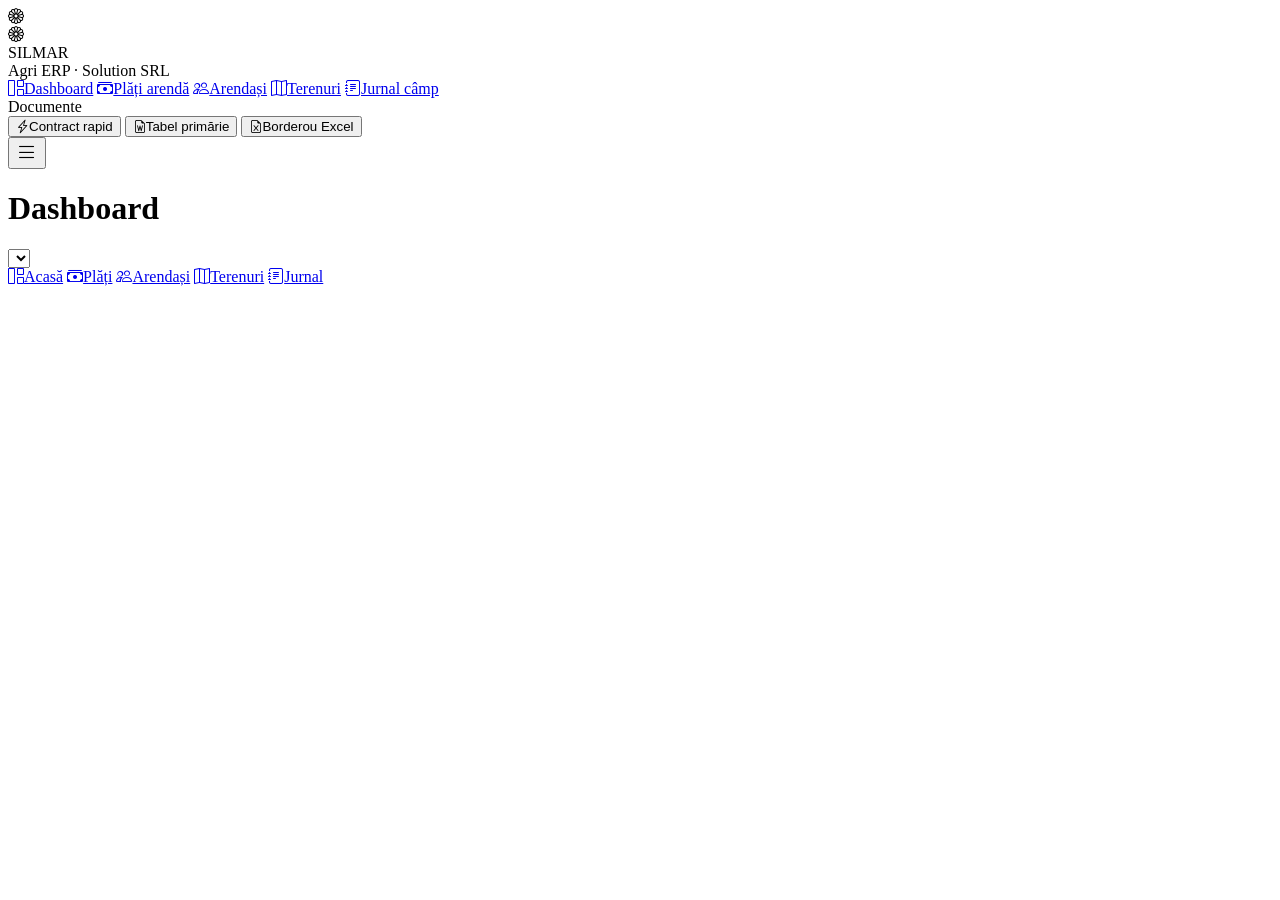
==== commit e67a075f: "Interfata noua: dashboard, tabele cu filtre, modale, responsive pe mobil" ====
--- a/frontend/index.html
+++ b/frontend/index.html
@@ -1,1236 +1,66 @@
 <!DOCTYPE html>
 <html lang="ro">
 <head>
-    <meta charset="UTF-8">
-    <meta name="viewport" content="width=device-width, initial-scale=1.0">
-    <title>Silmar Solution SRL</title>
-    <link rel="manifest" href="./manifest.json">
-    <link rel="apple-touch-icon" sizes="180x180" href="./icon.png">
-    <link rel="icon" type="image/png" href="./icon.png">
-    <meta name="theme-color" content="#198754">
-    <link href="https://cdn.jsdelivr.net/npm/bootstrap@5.3.0/dist/css/bootstrap.min.css" rel="stylesheet">
-    <link rel="stylesheet" href="https://cdn.jsdelivr.net/npm/bootstrap-icons@1.11.1/font/bootstrap-icons.css">
-    <style>
-        .stats-card { border-left: 5px solid #198754; }
-        .dosar-header { background: #f8f9fa; border-radius: 10px; padding: 20px; margin-bottom: 20px; }
-    </style>
+  <meta charset="UTF-8">
+  <meta name="viewport" content="width=device-width, initial-scale=1.0, viewport-fit=cover">
+  <title>Silmar Agri ERP</title>
+  <meta name="theme-color" content="#12372a">
+  <link rel="manifest" href="/manifest.json">
+  <link rel="icon" type="image/png" href="/icon.png">
+  <link rel="apple-touch-icon" href="/icon.png">
+  <link rel="preconnect" href="https://fonts.googleapis.com">
+  <link rel="preconnect" href="https://fonts.gstatic.com" crossorigin>
+  <link rel="stylesheet" href="https://fonts.googleapis.com/css2?family=Inter:wght@400;500;600;700&display=swap">
+  <link rel="stylesheet" href="https://cdn.jsdelivr.net/npm/bootstrap-icons@1.11.3/font/bootstrap-icons.min.css">
+  <link rel="stylesheet" href="/css/app.css">
+  <link rel="modulepreload" href="/js/app.js">
 </head>
-<body class="bg-light">
+<body>
+  <div class="boot" aria-hidden="true"><div class="brand-logo"><i class="bi bi-flower1"></i></div></div>
 
-<nav class="navbar navbar-expand-lg navbar-dark bg-dark shadow">
-    <div class="container">
-        <a class="navbar-brand fw-bold" href="#" onclick="schimbaEcran('ecran-bilant')">🚜 SILMAR SOLUTION SRL</a>
-        <div class="navbar-nav ms-auto">
-            <button class="btn btn-outline-light me-2" onclick="schimbaEcran('ecran-bilant')">Bilanț & Statistici</button>
-            <button class="btn btn-outline-light me-2" onclick="schimbaEcran('ecran-arendasi')">Bază de Date</button>
-            <button class="btn btn-outline-light" onclick="schimbaEcran('ecran-jurnal'); incarcaVremeaSiJurnalul()"><i class="bi bi-journal-text"></i> Jurnal Câmp</button>
+  <div class="app">
+    <aside class="sidebar" aria-label="Meniu principal">
+      <div class="brand">
+        <div class="brand-logo"><i class="bi bi-flower1"></i></div>
+        <div><div class="brand-name">SILMAR</div><div class="brand-sub">Agri ERP · Solution SRL</div></div>
+      </div>
+      <nav class="nav">
+        <a class="nav-item" href="#/dashboard" data-route="dashboard"><i class="bi bi-grid-1x2"></i>Dashboard</a>
+        <a class="nav-item" href="#/plati" data-route="plati"><i class="bi bi-cash-stack"></i>Plăți arendă</a>
+        <a class="nav-item" href="#/arendasi" data-route="arendasi"><i class="bi bi-people"></i>Arendași</a>
+        <a class="nav-item" href="#/terenuri" data-route="terenuri"><i class="bi bi-map"></i>Terenuri</a>
+        <a class="nav-item" href="#/jurnal" data-route="jurnal"><i class="bi bi-journal-text"></i>Jurnal câmp</a>
+      </nav>
+      <div class="nav-label">Documente</div>
+      <nav class="nav">
+        <button class="nav-item" data-global="contract"><i class="bi bi-lightning-charge"></i>Contract rapid</button>
+        <button class="nav-item" data-global="primarie"><i class="bi bi-file-earmark-word"></i>Tabel primărie</button>
+        <button class="nav-item" data-global="borderou"><i class="bi bi-file-earmark-excel"></i>Borderou Excel</button>
+      </nav>
+      <div class="sidebar-footer"><div class="user-card" id="user-card"></div></div>
+    </aside>
+    <div class="scrim"></div>
+
+    <div class="main">
+      <header class="topbar">
+        <button class="btn btn-ghost btn-icon menu-btn" id="menu-btn" aria-label="Meniu"><i class="bi bi-list" style="font-size:22px"></i></button>
+        <div class="topbar-title"><h1 id="page-title">Dashboard</h1><p id="page-sub"></p></div>
+        <div class="topbar-actions">
+          <select class="select select-sm" id="an-agricol" aria-label="An agricol" style="width:auto"></select>
         </div>
-    </div>
-</nav>
-
-<div class="container mt-4">
-
-    <div class="row mb-4">
-        <div class="col-md-5 offset-md-2">
-            <div class="input-group shadow-sm">
-                <span class="input-group-text bg-white border-end-0">
-                    <i class="bi bi-search text-muted"></i>
-                </span>
-                <input type="text" id="input-cautare" class="form-control border-start-0 ps-0" 
-                       placeholder="Caută arendaș după nume sau CNP..." oninput="trateazaCautare()">
-            </div>
-        </div>
-        <div class="col-md-3" id="container-filtru-an">
-            <select id="filtru-an" class="form-select shadow-sm border-primary" onchange="trateazaCautare()">
-                <option value="2024">Anul Agricol 2024</option>
-                <option value="2025">Anul Agricol 2025</option>
-                <option value="2026" selected>Anul Agricol 2026</option>
-                <option value="2027">Anul Agricol 2027</option>
-            </select>
-        </div>
+      </header>
+      <main class="content" id="content"></main>
     </div>
 
-    <div id="zona-statistici" class="row mb-4">
-        <div class="col-md-3">
-            <div class="card stats-card shadow-sm p-3">
-                <small class="text-muted">Total Arendași</small>
-                <h4 id="stat-oameni" class="fw-bold mb-0">0</h4>
-            </div>
-        </div>
-        <div class="col-md-3">
-            <div class="card stats-card shadow-sm p-3" style="border-left-color: #0d6efd;">
-                <small class="text-muted">Suprafață Totală</small>
-                <h4 id="stat-hectare" class="fw-bold mb-0">0.00 HA</h4>
-            </div>
-        </div>
-        <div class="col-md-3">
-            <div class="card stats-card shadow-sm p-3" style="border-left-color: #e67e22;">
-                <small class="text-muted">De Dat: GRÂU (<span class="an-curent-titlu">2026</span>)</small>
-                <h4 id="stat-grau" class="fw-bold mb-0 text-warning">0 kg</h4>
-            </div>
-        </div>
-        <div class="col-md-3">
-            <div class="card stats-card shadow-sm p-3" style="border-left-color: #f1c40f;">
-                <small class="text-muted">De Dat: PORUMB (<span class="an-curent-titlu">2026</span>)</small>
-                <h4 id="stat-porumb" class="fw-bold mb-0" style="color: #f39c12;">0 kg</h4>
-            </div>
-        </div>
-    </div>
+    <nav class="bottom-nav" aria-label="Navigare rapidă">
+      <a href="#/dashboard" data-route="dashboard"><i class="bi bi-grid-1x2"></i>Acasă</a>
+      <a href="#/plati" data-route="plati"><i class="bi bi-cash-stack"></i>Plăți</a>
+      <a href="#/arendasi" data-route="arendasi"><i class="bi bi-people"></i>Arendași</a>
+      <a href="#/terenuri" data-route="terenuri"><i class="bi bi-map"></i>Terenuri</a>
+      <a href="#/jurnal" data-route="jurnal"><i class="bi bi-journal-text"></i>Jurnal</a>
+    </nav>
+  </div>
 
-    <div id="ecran-bilant" class="ecran">
-        <div class="card-header bg-white d-flex justify-content-between align-items-center">
-                <h5 class="mb-0">Situația Plăților</h5>
-                <div>
-                    <button class="btn btn-sm btn-info text-white fw-bold me-2 shadow-sm" onclick="descarcaTabelPrimarie()">
-                        <i class="bi bi-file-word"></i> Descarcă Tabel Primărie
-                    </button>
-                    <button class="btn btn-sm btn-success shadow-sm" onclick="descarcaExcel()">Descărcare Excel</button>
-                </div>
-            </div>
-            <div class="card-body">
-                <table class="table table-hover">
-                    <thead class="table-light">
-                        <tr>
-                            <th>Nume</th>
-                            <th>Hectare</th>
-                            <th>Datorat (600kg/ha)</th>
-                            <th>Plătit</th>
-                            <th>Rest de Dat</th>
-                            <th>Acțiuni</th>
-                        </tr>
-                    </thead>
-                    <tbody id="tabel-bilant"></tbody>
-                </table>
-            </div>
-        </div>
-    </div>
-
-    <div class="modal fade" id="modalAdaugaArendas" tabindex="-1">
-        <div class="modal-dialog">
-            <div class="modal-content">
-                <div class="modal-header bg-primary text-white">
-                    <h5 class="modal-title">Adaugă Arendaș Nou</h5>
-                    <button type="button" class="btn-close btn-close-white" data-bs-dismiss="modal"></button>
-                </div>
-                <div class="modal-body">
-                    <div class="alert alert-success p-2 mb-3 shadow-sm border-success">
-                        <label class="small fw-bold text-success mb-1"><i class="bi bi-magic"></i> Autocompletare din Contract
-                            PDF</label>
-                        <div class="input-group input-group-sm">
-                            <input type="file" id="input-pdf-auto" class="form-control" accept=".pdf">
-                            <button class="btn btn-success" id="btn-extrage" onclick="extrageDateDinPDF()">Extrage</button>
-                        </div>
-                    </div>
-            
-                    <div class="mb-3">
-                        <label>Nume Complet</label>
-                        <input type="text" id="input-nume-nou" class="form-control" placeholder="ex: Ion Popescu">
-                    </div>
-                    <div class="mb-3">
-                        <label>CNP (Opțional)</label>
-                        <input type="text" id="input-cnp-nou" class="form-control" placeholder="Lasă gol dacă nu-l știi">
-                    </div>
-                    <div class="mb-3">
-                        <label>Adresă</label>
-                        <input type="text" id="input-adresa-noua" class="form-control" placeholder="ex: Sat Argetoaia...">
-                    </div>
-                    <button class="btn btn-primary w-100" onclick="salveazaArendasNou()">Salvează Arendaș și Teren</button>
-                </div>
-            </div>
-        </div>
-    </div>
-
-    <div id="ecran-jurnal" class="ecran" style="display:none;">
-        <div class="row mb-4">
-            
-            <div class="col-md-4">
-                <div class="card shadow-sm text-center border-info h-100">
-                    <div class="card-header bg-info text-white fw-bold"><i class="bi bi-cloud-sun"></i> Vremea (Argetoaia)</div>
-                    <div class="card-body pb-2">
-                        <h1 id="meteo-temp" class="display-4 fw-bold text-info mb-0">--°C</h1>
-                        <h5 id="meteo-descriere" class="text-muted mb-1">Se încarcă...</h5>
-                        <small class="text-muted">Vânt: <span id="meteo-vant">--</span> km/h</small>
-                        
-                        <div id="meteo-saptamana" class="mt-3 p-2 bg-light rounded shadow-sm border d-flex justify-content-between small text-muted">
-                        </div>
-                    </div>
-                </div>
-            </div>
-            
-            <div class="col-md-8">
-                <div class="card shadow-sm h-100">
-                    <div class="card-header bg-warning text-dark fw-bold"><i class="bi bi-journal-plus"></i> Înregistrează o Lucrare</div>
-                    <div class="card-body">
-                        <div class="row g-2 mb-3">
-                            <div class="col-md-4">
-                                <label class="small text-muted">Data</label>
-                                <input type="date" id="jurnal-data" class="form-control">
-                            </div>
-                            <div class="col-md-4">
-                                <label class="small text-muted">Tarla / Parcelă</label>
-                                <input type="text" id="jurnal-tarla" class="form-control" placeholder="Ex: Tarla 129">
-                            </div>
-                            <div class="col-md-4">
-                                <label class="small text-muted">Lucrare Efectuată</label>
-                                <input type="text" id="jurnal-lucrare" class="form-control" placeholder="Ex: Erbicidat, Arat...">
-                            </div>
-                        </div>
-                        <div class="text-center mt-4 mb-2">
-                            <button class="btn btn-warning w-100 fw-bold px-5 py-2 shadow-sm rounded-pill" onclick="salveazaJurnal()">
-                                <i class="bi bi-save"></i> Salvare în Jurnal
-                            </button>
-                        </div>
-                    </div>
-                </div>
-            </div>
-            
-        </div> <div class="card shadow-sm">
-            <div class="card-body">
-                <h5 class="mb-3"><i class="bi bi-clock-history"></i> Istoric Lucrări</h5>
-                <table class="table table-hover table-sm">
-                    <thead class="table-light">
-                        <tr>
-                            <th>Data</th>
-                            <th>Locație</th>
-                            <th>Lucrare</th>
-                            <th>Vremea la momentul lucrării</th>
-                            <th class="text-end">Acțiuni</th>
-                        </tr>
-                    </thead>
-                    <tbody id="tabel-jurnal"></tbody>
-                </table>
-            </div>
-        </div>
-    </div>
-
-    <div id="ecran-arendasi" class="ecran" style="display:none;">
-        <div class="d-flex justify-content-between align-items-center mb-3">
-            <h4 class="mb-0">Dosare Arendași</h4>
-            <div>
-                <button id="btn-sortare" class="btn btn-outline-secondary shadow-sm me-2" onclick="toggleSortare()">
-                    <i class="bi bi-sort-alpha-down"></i> Sortează A-Z
-                </button>
-
-                <button class="btn btn-info shadow-sm me-2 fw-bold text-white" onclick="modalContractRapid.show()">
-                    <i class="bi bi-lightning-charge-fill"></i> Contract Rapid
-                </button>
-
-                <button class="btn btn-primary shadow-sm" onclick="modalAdaugaArendas.show()">
-                    <i class="bi bi-person-plus"></i> Adaugă Arendaș
-                </button>
-            </div>
-        </div>
-
-        <div id="bara-actiune-multipla" class="bg-white p-3 mb-4 border border-warning rounded shadow-sm d-none align-items-center justify-content-between">
-            <span class="fw-bold text-dark"><i class="bi bi-check2-square text-success fs-5"></i> <span id="numar-selectati">0</span> arendași selectați</span>
-            <div class="input-group w-50">
-                
-                <select id="select-multiplu-an" class="form-select border-warning" style="max-width: 120px;">
-                    <option value="2024">2024</option>
-                    <option value="2025">2025</option>
-                    <option value="2026" selected>2026</option>
-                    <option value="2027">2027</option>
-                </select>
-                
-                <select id="select-multiplu-cereala" class="form-select border-warning">
-                    <option value="grau">🌾 Grâu (Toți)</option>
-                    <option value="porumb">🌽 Porumb (Toți)</option>
-                </select>
-                <button id="btn-salvare-multipla" class="btn btn-warning fw-bold" onclick="salveazaPreferinteMultiple()">Aplică</button>
-                <button id="btn-plata-multipla" class="btn btn-success fw-bold ms-2 rounded" onclick="plataTotalaMultipla()">
-                    <i class="bi bi-check-all"></i> Plătește Tot
-                </button>
-            </div>
-        </div>
-
-        <div class="row" id="container-dosare"></div>
-    </div>
-
-    <div class="modal fade" id="modalDosar" tabindex="-1">
-        <div class="modal-dialog modal-xl">
-            <div class="modal-content">
-                <div class="modal-header bg-success text-white">
-                    <h5 class="modal-title">Dosar: <span id="dosar-nume"></span></h5>
-                    <button type="button" class="btn-close btn-close-white" data-bs-dismiss="modal"></button>
-                </div>
-                <div class="modal-body">
-                    <div class="row">
-                        <div class="col-md-4 border-end">
-                            <h6><i class="bi bi-person-badge"></i> Date Personale</h6>
-                            
-                            <div class="mb-2 d-flex justify-content-between align-items-center bg-white p-2 border rounded shadow-sm">
-                                <span><strong>CNP:</strong> <span id="dosar-cnp" class="small"></span></span>
-                                <button class="btn btn-sm btn-link text-warning p-0 lh-1" onclick="editeazaCampOm('cnp', 'CNP')" title="Editează CNP"><i class="bi bi-pencil-square fs-5"></i></button>
-                            </div>
-                            
-                            <div class="mb-2 d-flex justify-content-between align-items-center bg-white p-2 border rounded shadow-sm">
-                                <span><strong>Adresă:</strong> <span id="dosar-adresa" class="small"></span></span>
-                                <button class="btn btn-sm btn-link text-warning p-0 lh-1" onclick="editeazaCampOm('adresa', 'Adresă Domiciliu')" title="Editează Adresă"><i class="bi bi-pencil-square fs-5"></i></button>
-                            </div>
-                            
-                            <div class="mb-2 d-flex justify-content-between align-items-center bg-white p-2 border rounded shadow-sm">
-                                <span><strong>Nr/Dată Contract:</strong> <span id="dosar-nr-data" class="small fw-bold text-primary"></span></span>
-                                <button class="btn btn-sm btn-link text-warning p-0 lh-1" onclick="editeazaCampOm('nr_data_contract', 'Nr/Data Contract (Ex: 122/23.11.2017)')" title="Editează Număr/Dată"><i class="bi bi-pencil-square fs-5"></i></button>
-                            </div>
-                            
-                            <div class="mb-4 d-flex justify-content-between align-items-center bg-white p-2 border rounded shadow-sm">
-                                <span><strong>Durată:</strong> <span id="dosar-durata" class="fw-bold text-success"></span> ani</span>
-                                <button class="btn btn-sm btn-link text-warning p-0 lh-1" onclick="editeazaCampOm('durata_contract', 'Durată Contract (ani)')" title="Editează Durată"><i class="bi bi-pencil-square fs-5"></i></button>
-                            </div>
-                            
-                            <button class="btn btn-sm btn-outline-danger w-100 mb-4" onclick="stergeOmCurent()">Șterge Dosar Definitiv</button>
-                            
-                            <h6><i class="bi bi-file-earmark-pdf"></i> Documente</h6>
-                            <ul id="lista-documente" class="list-group list-group-flush mb-3"></ul>
-                            <div class="input-group input-group-sm">
-                                <input type="file" class="form-control" id="fileInput">
-                                <button class="btn btn-outline-primary" onclick="uploadDocument()">Încarcă</button>
-                            </div>
-                        </div>
-
-                        <div class="col-md-8">
-                            <div class="d-flex justify-content-between mb-2">
-                                <h6><i class="bi bi-map"></i> Terenuri în Gestiune</h6>
-                                <button class="btn btn-sm btn-outline-success" onclick="arataFormTeren()">+ Teren Nou</button>
-                            </div>
-                            <table class="table table-sm table-bordered mb-4">
-                                <<thead class="table-light">
-                                    <tr>
-                                        <th>Tarla</th>
-                                        <th>Parcelă</th>
-                                        <th>Hectare (HA)</th>
-                                        <th>Acțiuni</th>
-                                    </tr>
-                                    </thead>
-                                <tbody id="dosar-tabel-terenuri"></tbody>
-                            </table>
-                            
-                            <div class="mb-4 p-3 bg-light border rounded">
-                                <h6><i class="bi bi-basket"></i> Alege Produsul (Pentru Anul <span
-                                        class="an-curent-titlu text-primary fw-bold">2026</span>)</h6>
-                                <div class="input-group input-group-sm w-75">
-                                    <select id="select-preferinta-cereala" class="form-select border-warning">
-                                        <option value="grau">🌾 Grâu</option>
-                                        <option value="porumb">🌽 Porumb</option>
-                                    </select>
-                                    <button class="btn btn-warning" onclick="salveazaPreferinta()"><i class="bi bi-check-circle"></i>
-                                        Setează</button>
-                                </div>
-                            </div>
-                            
-                            <h6><i class="bi bi-cash-stack"></i> Istoric Plăți (KG)</h6>
-                            <table class="table table-sm">
-                                <tbody id="dosar-tabel-plati"></tbody>
-                            </table>
-                            <div class="input-group input-group-sm w-75">
-                                <input type="number" id="plata-kg" class="form-control" placeholder="KG Plătite">
-                                <select id="plata-an" class="form-select" style="max-width: 100px;">
-                                    <option value="2024">2024</option>
-                                    <option value="2025">2025</option>
-                                    <option value="2026" selected>2026</option>
-                                    <option value="2027">2027</option>
-                                </select>
-                                <button class="btn btn-primary" onclick="salveazaPlata()">Adaugă Plată</button>
-                            </div>
-                            </div>
-                    </div>
-                </div>
-            </div>
-        </div>
-    </div>
-</div>
-
-<div class="modal fade" id="modalContractRapid" tabindex="-1">
-        <div class="modal-dialog modal-lg">
-            <div class="modal-content">
-                <div class="modal-header bg-info text-white">
-                    <h5 class="modal-title"><i class="bi bi-lightning-charge"></i> Generator Rapid de Contracte</h5>
-                    <button type="button" class="btn-close btn-close-white" data-bs-dismiss="modal"></button>
-                </div>
-                <div class="modal-body">
-                    <p class="text-muted small mb-4">Completează datele pentru a genera instant un contract Word.</p>
-                    
-                    <div class="row g-3">
-                        <div class="col-md-6">
-                            <label class="small fw-bold">Nume Complet</label>
-                            <input type="text" id="cr-nume" class="form-control" placeholder="Ion Popescu">
-                        </div>
-                        <div class="col-md-6">
-                            <label class="small fw-bold">CNP</label>
-                            <input type="text" id="cr-cnp" class="form-control" placeholder="1... sau 2...">
-                        </div>
-                        <div class="col-md-12">
-                            <label class="small fw-bold">Adresă Domiciliu</label>
-                            <input type="text" id="cr-adresa" class="form-control" placeholder="Comuna X, Sat Y, Strada Z">
-                        </div>
-                        
-                        <h6 class="mt-4 mb-2 border-bottom pb-1 text-primary"><i class="bi bi-person-vcard"></i> Date Buletin (C.I.)</h6>
-                        <div class="col-md-3">
-                            <label class="small text-muted">Seria</label>
-                            <input type="text" id="cr-seria" class="form-control" placeholder="DX">
-                        </div>
-                        <div class="col-md-3">
-                            <label class="small text-muted">Număr</label>
-                            <input type="text" id="cr-numar" class="form-control" placeholder="123456">
-                        </div>
-                        <div class="col-md-3">
-                            <label class="small text-muted">Eliberat de</label>
-                            <input type="text" id="cr-eliberat" class="form-control" placeholder="SPCLEP...">
-                        </div>
-                        <div class="col-md-3">
-                            <label class="small text-muted">Data eliberării</label>
-                            <input type="text" id="cr-data" class="form-control" placeholder="DD.MM.YYYY">
-                        </div>
-
-                        <h6 class="mt-4 mb-2 border-bottom pb-1 text-success"><i class="bi bi-map"></i> Date Teren Arendat</h6>
-                        
-                        <div id="container-terenuri-rapid">
-                            <div class="row g-2 mb-2 rand-teren">
-                                <div class="col-3"><input type="text" class="form-control cr-tarla" placeholder="Tarla"></div>
-                                <div class="col-3"><input type="text" class="form-control cr-parcela" placeholder="Parcela"></div>
-                                <div class="col-4"><input type="text" class="form-control cr-ha" placeholder="Suprafața (HA)"></div>
-                                <div class="col-2">
-                                    <button class="btn btn-danger w-100 btn-sm" onclick="this.parentElement.parentElement.remove()"><i class="bi bi-trash"></i></button>
-                                </div>
-                            </div>
-                        </div>
-                        <button class="btn btn-sm btn-outline-success mt-1 fw-bold" onclick="adaugaRandTerenRapid()">+ Mai adaugă un teren</button>
-                    </div>
-
-                    <button class="btn btn-info w-100 mt-4 fw-bold text-white shadow-sm" onclick="genereazaContractRapidPeLoc()">
-                        <i class="bi bi-download"></i> Generează și Descarcă
-                    </button>
-                </div>
-            </div>
-        </div>
-    </div>
-
-<script src="https://cdn.jsdelivr.net/npm/bootstrap@5.3.0/dist/js/bootstrap.bundle.min.js"></script>
-<script>
-    let arendasiGlobal = [];
-    let idCurent = null;
-    
-    const modalDosar = new bootstrap.Modal(document.getElementById('modalDosar'));
-    const modalAdaugaArendas = new bootstrap.Modal(document.getElementById('modalAdaugaArendas'));
-    let arendasiOriginali = []; 
-    let ordonatAZ = false;
-
-   async function incarcaDate() {
-        const res = await fetch('/arendasi/');
-        arendasiGlobal = await res.json();
-        arendasiOriginali = [...arendasiGlobal];
-        populeazaTabele(); 
-        const ecranSalvat = localStorage.getItem('ecranSalvat') || 'ecran-bilant';
-        schimbaEcran(ecranSalvat);
-
-        if (ecranSalvat === 'ecran-jurnal') {
-            incarcaVremeaSiJurnalul();
-        }
-    }
-
-
-function populeazaTabele() {
-        const inputCauta = document.getElementById('input-cautare');
-        const termen = inputCauta ? inputCauta.value.toLowerCase() : "";
-        const filtruAn = document.getElementById('filtru-an');
-        const anSelectat = filtruAn ? parseInt(filtruAn.value) : 2026;
-        
-        document.querySelectorAll('.an-curent-titlu').forEach(el => el.innerText = anSelectat);
-
-        const tBilant = document.getElementById('tabel-bilant');
-        const cDosare = document.getElementById('container-dosare');
-        if(tBilant) tBilant.innerHTML = ''; 
-        if(cDosare) cDosare.innerHTML = '';
-
-        let globalOameni = 0, globalHa = 0, globalGrau = 0, globalPorumb = 0;
-
-        arendasiGlobal.forEach(om => {
-            let numeSigur = om.nume_complet ? om.nume_complet.toLowerCase() : "";
-            let cnpSigur = om.cnp ? om.cnp.toLowerCase() : "";
-            if (!(numeSigur.includes(termen) || cnpSigur.includes(termen))) return; 
-
-            let haOm = (om.terenuri || []).reduce((sum, t) => sum + t.suprafata_ha, 0);
-
-            let prefAnuala = (om.preferinte || []).find(p => p.anul_agricol === anSelectat);
-            let tipCereala = prefAnuala ? prefAnuala.tip_cereala : "grau";
-            let eticheta = tipCereala === "grau" ? "🌾 Grâu" : "🌽 Porumb";
-
-            let datorat = haOm * 600;
-
-            globalOameni++; 
-            globalHa += haOm;
-            if (tipCereala === "grau") globalGrau += datorat; else globalPorumb += datorat;
-
-            let platiFiltrate = (om.plati || []).filter(p => p.anul_agricol === anSelectat);
-            let totalPlatit = platiFiltrate.reduce((sum, p) => sum + p.cantitate_kg, 0);
-            let restDePlata = datorat - totalPlatit;
-
-            if (tBilant) {
-                tBilant.innerHTML += `<tr>
-                    <td class="fw-bold">${om.nume_complet || 'Necunoscut'}</td>
-                    <td>${haOm.toFixed(2)}</td>
-                    <td class="text-primary fw-bold">${datorat.toFixed(0)} kg <span class="badge bg-light text-dark border border-warning">${eticheta}</span></td>
-                    <td class="text-success fw-bold">${totalPlatit.toFixed(0)} kg</td>
-                    <td class="text-danger fw-bold">${restDePlata.toFixed(0)} kg</td>
-                    <td><button class="btn btn-sm btn-outline-dark" onclick="deschideDosar(${om.id})">Deschide Dosar</button></td>
-                </tr>`;
-            }
-
-            if (cDosare) {
-                cDosare.innerHTML += `
-                    <div class="col-md-4 mb-3">
-                        <div class="card shadow-sm border-0 position-relative">
-                            <div class="form-check position-absolute top-0 end-0 m-2">
-                                <input class="form-check-input border-secondary checkbox-dosar" type="checkbox" value="${om.id}" onchange="actualizeazaBaraMultipla()" style="transform: scale(1.4); cursor: pointer;">
-                            </div>
-                            
-                            <div class="card-body border-start border-4 ${tipCereala === 'grau' ? 'border-warning' : 'border-success'}">
-                                <h5 class="fw-bold pe-4">${om.nume_complet}</h5>
-                                <p class="small text-muted mb-1"><i class="bi bi-basket"></i> Vrea: <strong>${eticheta}</strong></p>
-                                <p class="small mb-3">Rest plată: <span class="text-danger fw-bold">${restDePlata.toFixed(0)} kg</span></p>
-                                <button class="btn btn-success w-100 btn-sm" onclick="deschideDosar(${om.id})">Administrează Dosar</button>
-                            </div>
-                        </div>
-                    </div>`;
-            }
-        });
-
-        const stOameni = document.getElementById('stat-oameni');
-        const stHectare = document.getElementById('stat-hectare');
-        const stGrau = document.getElementById('stat-grau');
-        const stPorumb = document.getElementById('stat-porumb');
-        
-        if (stOameni) stOameni.innerText = globalOameni;
-        if (stHectare) stHectare.innerText = globalHa.toFixed(2) + " HA";
-        if (stGrau) stGrau.innerText = globalGrau.toLocaleString() + " kg";
-        if (stPorumb) stPorumb.innerText = globalPorumb.toLocaleString() + " kg";
-        if(typeof actualizeazaBaraMultipla === "function") actualizeazaBaraMultipla();
-    }
-
-    function filtreazaDate() {
-        populeazaTabele(); 
-    }
-
-    function deschideDosar(id) {
-        idCurent = id;
-        const om = arendasiGlobal.find(x => x.id === id);
-        document.getElementById('dosar-nume').innerText = om.nume_complet;
-        document.getElementById('dosar-cnp').innerText = om.cnp;
-        document.getElementById('dosar-adresa').innerText = om.adresa;
-        document.getElementById('dosar-nr-data').innerText = om.nr_data_contract || "Nespecificat";
-        document.getElementById('dosar-durata').innerText = om.durata_contract || "7";
-
-        const tTerenuri = document.getElementById('dosar-tabel-terenuri');
-        tTerenuri.innerHTML = '';
-        om.terenuri.forEach(t => {
-            tTerenuri.innerHTML += `<tr>
-                <td>${t.tarlaua}</td><td>${t.parcela}</td><td>${t.suprafata_ha}</td>
-                <td>
-                    <button class="btn btn-sm text-warning" onclick="editTeren(${t.id})" title="Editează">
-                        <i class="bi bi-pencil"></i>
-                    </button>
-                    <button class="btn btn-sm text-danger" onclick="stergeTeren(${t.id})" title="Șterge Teren">
-                        <i class="bi bi-trash"></i>
-                    </button>
-                </td>
-            </tr>`;
-        });
-
-        const tPlati = document.getElementById('dosar-tabel-plati');
-        tPlati.innerHTML = '';
-        if (om.plati && om.plati.length > 0) {
-            let platiSortate = om.plati.sort((a, b) => b.anul_agricol - a.anul_agricol);
-            
-            platiSortate.forEach(p => {
-                let dataFrumoasa = new Date(p.data_operatiune).toLocaleDateString('ro-RO');
-                tPlati.innerHTML += `
-                <tr>
-                    <td class="text-muted small align-middle">
-                        <i class="bi bi-calendar-check"></i> ${dataFrumoasa} 
-                        <strong class="text-primary ms-2">(Pentru Anul: ${p.anul_agricol})</strong>
-                    </td>
-                    <td class="text-success fw-bold align-middle">+ ${p.cantitate_kg} kg</td>
-                    <td class="text-end">
-                        <button class="btn btn-sm text-danger border-0" onclick="stergePlata(${p.id})" title="Șterge Plata">
-                            <i class="bi bi-trash"></i>
-                        </button>
-                    </td>
-                </tr>`;
-            });
-        } else {
-            tPlati.innerHTML = `<tr><td colspan="2" class="text-muted small">Nicio plată înregistrată încă.</td></tr>`;
-        }
-
-        const listaDoc = document.getElementById('lista-documente');
-        listaDoc.innerHTML = '<li class="list-group-item text-muted small">Se încarcă...</li>';
-        
-        fetch(`/arendasi/${id}/documente`)
-            .then(res => res.json())
-            .then(fisiere => {
-                listaDoc.innerHTML = ''; 
-                if(fisiere.length === 0) {
-                    listaDoc.innerHTML = '<li class="list-group-item text-muted small">Niciun document.</li>';
-                } else {
-                    fisiere.forEach(fisier => {
-                        let numeAfisat = fisier.nume.substring(fisier.nume.indexOf('_') + 1);
-                        listaDoc.innerHTML += `
-                            <li class="list-group-item d-flex justify-content-between align-items-center p-1">
-                                <a href="${fisier.url}" target="_blank" class="text-decoration-none text-primary small text-truncate" style="max-width: 150px;" title="${numeAfisat}">
-                                    <i class="bi bi-file-earmark-pdf text-danger"></i> ${numeAfisat}
-                                </a>
-                                <button class="btn btn-sm text-danger border-0" onclick="stergeDocument('${fisier.nume}')" title="Șterge Document">
-                                    <i class="bi bi-trash"></i>
-                                </button>
-                            </li>`;
-                    });
-                }
-            });
-
-        modalDosar.show();
-    }
-
-    let ecranCurent = 'ecran-bilant';
-
-    function schimbaEcran(id) {
-        ecranCurent = id;
-        localStorage.setItem('ecranSalvat', id);
-        document.querySelectorAll('.ecran').forEach(e => e.style.display = 'none');
-        document.getElementById(id).style.display = 'block';
-        
-        const zonaStatistici = document.getElementById('zona-statistici');
-        const inputCautare = document.getElementById('input-cautare');
-        const containerAn = document.getElementById('container-filtru-an');
-
-        if (id === 'ecran-bilant') {
-            zonaStatistici.style.display = 'flex';
-            containerAn.style.display = 'block'; 
-            inputCautare.placeholder = "Caută arendaș după nume sau CNP...";
-        } else if (id === 'ecran-arendasi') {
-            zonaStatistici.style.display = 'none';
-            containerAn.style.display = 'block';
-            inputCautare.placeholder = "Caută arendaș după nume sau CNP...";
-        } else if (id === 'ecran-jurnal') {
-            zonaStatistici.style.display = 'none';
-            containerAn.style.display = 'block'; 
-            inputCautare.placeholder = "Caută în jurnal (Tarla sau Lucrare)...";
-        }
-
-        inputCautare.value = "";
-        trateazaCautare();
-    }
-
-    function trateazaCautare() {
-        if (ecranCurent === 'ecran-jurnal') {
-            filtreazaJurnal(); 
-        } else {
-            filtreazaDate();   
-        }
-    }
-
-    async function salveazaArendasNou() {
-        const nume = document.getElementById('input-nume-nou').value;
-        const cnp = document.getElementById('input-cnp-nou').value || ""; 
-        const adresa = document.getElementById('input-adresa-noua').value;
-
-        if (!nume) {
-            alert("Te rog completează măcar Numele!");
-            return;
-        }
-        const resArendas = await fetch('/arendasi/', {
-            method: 'POST',
-            headers: { 'Content-Type': 'application/json' },
-            body: JSON.stringify({ "nume_complet": nume, "cnp": cnp, "adresa": adresa })
-        });
-
-        if (resArendas.ok) {
-            const omCreat = await resArendas.json();
-
-            if (listaTerenuriPDF.length > 0) {
-                for (let teren of listaTerenuriPDF) {
-                    await fetch(`/arendasi/${omCreat.id}/terenuri/`, {
-                        method: 'POST',
-                        headers: { 'Content-Type': 'application/json' },
-                        body: JSON.stringify(teren)
-                    });
-                }
-                listaTerenuriPDF = []; 
-            }
-
-            modalAdaugaArendas.hide(); 
-            document.getElementById('input-nume-nou').value = '';
-            document.getElementById('input-cnp-nou').value = '';
-            document.getElementById('input-adresa-noua').value = '';
-            document.getElementById('input-pdf-auto').value = '';
-            incarcaDate(); 
-        } else {
-            alert("Eroare la salvare! Verifică dacă CNP-ul nu există deja în sistem.");
-        }
-    }
-
-    function descarcaTabelPrimarie() {
-        window.location.href = `/descarca-tabel-primarie`;
-    }
-
-    async function editeazaCampOm(camp, numeCampFrumos) {
-        if (!idCurent) return;
-        const om = arendasiGlobal.find(x => x.id === idCurent);
-        
-        let valoareInitiala = om[camp] || "";
-        if (camp === 'cnp' && valoareInitiala.startsWith("LIPSA")) valoareInitiala = "";
-        if (camp === 'durata_contract' && !valoareInitiala) valoareInitiala = "7";
-
-        const valoareNoua = prompt(`Introdu ${numeCampFrumos}:`, valoareInitiala);
-        if (valoareNoua === null) return; 
-
-        let payload = {};
-        payload[camp] = valoareNoua.trim();
-
-        try {
-            const response = await fetch(`/arendasi/${idCurent}`, {
-                method: 'PATCH',
-                headers: { 'Content-Type': 'application/json' },
-                body: JSON.stringify(payload)
-            });
-
-            if (response.ok) {
-                await incarcaDate(); 
-                deschideDosar(idCurent); 
-            } else {
-                alert("Eroare la salvare! Sigur ai actualizat schemas.py?");
-            }
-        } catch (e) {
-            alert("Eroare de rețea.");
-        }
-    }
-    
-
-    async function editTeren(idTeren) {
-        const suprafataNoua = prompt("Introdu noua suprafață (în hectare):");
-        if (suprafataNoua) {
-            const response = await fetch(`/terenuri/${idTeren}`, {
-                method: 'PATCH',
-                headers: { 'Content-Type': 'application/json' },
-                body: JSON.stringify({ "suprafata_ha": parseFloat(suprafataNoua) })
-            });
-            if (response.ok) {
-                incarcaDate();
-                setTimeout(() => deschideDosar(idCurent), 300);
-            }
-        }
-    }
-
-    async function arataFormTeren() {
-        const tarlaua = prompt("Număr Tarlaua:");
-        const parcela = prompt("Număr Parcela:");
-        const suprafata = prompt("Suprafața (HA):");
-
-        if (tarlaua && parcela && suprafata) {
-            const response = await fetch(`/arendasi/${idCurent}/terenuri/`, {
-                method: 'POST',
-                headers: { 'Content-Type': 'application/json' },
-                body: JSON.stringify({ 
-                    "tarlaua": tarlaua, 
-                    "parcela": parcela, 
-                    "suprafata_ha": parseFloat(suprafata) 
-                })
-            });
-            if (response.ok) {
-                incarcaDate();
-                setTimeout(() => deschideDosar(idCurent), 300);
-            }
-        }
-    }
-
-    async function salveazaPlata() {
-        if (!idCurent) return;
-        const kg = document.getElementById('plata-kg').value;
-        const anulAles = document.getElementById('plata-an').value; 
-        
-        if (!kg) {
-            alert("Te rog introdu cantitatea oferită!");
-            return;
-        }
-
-        const response = await fetch(`/arendasi/${idCurent}/plati/`, {
-            method: 'POST',
-            headers: { 'Content-Type': 'application/json' },
-            body: JSON.stringify({ 
-                "cantitate_kg": parseFloat(kg), 
-                "anul_agricol": parseInt(anulAles) 
-            })
-        });
-
-        if (response.ok) {
-            document.getElementById('plata-kg').value = ''; 
-            incarcaDate();
-            setTimeout(() => deschideDosar(idCurent), 300);
-        } else {
-            alert("Eroare la salvarea plății.");
-        }
-    }
-
-    async function stergePlata(idPlata) {
-        if (confirm("Ești sigur că vrei să anulezi această plată? Restul de plată va crește la loc.")) {
-            const response = await fetch(`/plati/${idPlata}`, { method: 'DELETE' });
-            if (response.ok) {
-                incarcaDate(); 
-                setTimeout(() => deschideDosar(idCurent), 300); 
-            } else {
-                alert("Eroare: Nu am putut șterge plata din baza de date.");
-            }
-        }
-    }
-
-    async function uploadDocument() {
-        if (!idCurent) return;
-        const fileInput = document.getElementById('fileInput');
-        
-        if (fileInput.files.length === 0) {
-            alert("Te rog selectează un fișier PDF sau poză mai întâi!");
-            return;
-        }
-
-        const formData = new FormData();
-        formData.append("file", fileInput.files[0]);
-
-        const response = await fetch(`/arendasi/${idCurent}/upload/`, {
-            method: 'POST',
-            body: formData
-        });
-
-        if (response.ok) {
-            alert("Document salvat cu succes în arhiva firmei!");
-            fileInput.value = ''; 
-        } else {
-            alert("Eroare la încărcarea fișierului.");
-        }
-    }
-
-
-    async function stergeOmCurent() {
-        if (!idCurent) return;
-        const om = arendasiGlobal.find(x => x.id === idCurent);
-        
-        if (confirm(`ATENȚIE! Ești sigur că vrei să ștergi dosarul lui ${om.nume_complet}?\nSe vor șterge automat și toate terenurile, plățile și actele lui!`)) {
-            const response = await fetch(`/arendasi/${idCurent}`, { method: 'DELETE' });
-            if (response.ok) {
-                alert("Dosar șters cu succes!");
-                modalDosar.hide(); 
-                incarcaDate();     
-            } else {
-                alert("A apărut o eroare la ștergere.");
-            }
-        }
-    }
-
-    async function stergeTeren(idTeren) {
-        if (confirm("Ești sigur că vrei să elimini această parcelă?")) {
-            const response = await fetch(`/terenuri/${idTeren}`, { method: 'DELETE' });
-            if (response.ok) {
-                incarcaDate(); 
-                setTimeout(() => deschideDosar(idCurent), 300); 
-            }
-        }
-    }
-
-    async function stergeDocument(numeFisier) {
-        if (confirm("Ești sigur că vrei să ștergi definitiv acest document?")) {
-            const response = await fetch(`/arendasi/${idCurent}/documente/${numeFisier}`, { method: 'DELETE' });
-            if (response.ok) {
-                deschideDosar(idCurent); 
-            } else {
-                alert("Nu am putut șterge fișierul. Poate a fost deja șters?");
-            }
-        }
-    }
-
-let listaTerenuriPDF = []; 
-
-    async function extrageDateDinPDF() {
-        const file = document.getElementById('input-pdf-auto').files[0];
-        if(!file) return alert("Selectează un contract PDF prima dată!");
-
-        const btn = document.getElementById('btn-extrage');
-        btn.innerText = "Se citește...";
-        btn.disabled = true;
-
-        const fd = new FormData();
-        fd.append("file", file);
-
-        try {
-            const res = await fetch('/extrage-contract/', { method: 'POST', body: fd });
-            const data = await res.json();
-
-            document.getElementById('input-nume-nou').value = data.nume || "";
-            document.getElementById('input-adresa-noua').value = data.adresa || "";
-
-            if(data.terenuri && data.terenuri.length > 0) {
-                listaTerenuriPDF = data.terenuri;
-                let mesaj = `Succes! Am extras numele: ${data.nume}\n\nAm găsit ${data.terenuri.length} terenuri:\n`;
-                data.terenuri.forEach(t => {
-                    mesaj += `- Tarla ${t.tarlaua}, Parcela ${t.parcela} (${t.suprafata_ha} HA)\n`;
-                });
-                alert(mesaj);
-            } else {
-                alert("Datele personale au fost extrase, dar nu am putut identifica clar parcelele în text.");
-            }
-        } catch(e) {
-            alert("Eroare la citirea documentului.");
-        }
-        
-        btn.innerText = "Extrage";
-        btn.disabled = false;
-    }
-
-async function salveazaPreferinta() {
-        if (!idCurent) return;
-        const anSelectat = parseInt(document.getElementById('filtru-an').value) || 2026;
-        const cerealaAlesa = document.getElementById('select-preferinta-cereala').value;
-
-        const response = await fetch(`/arendasi/${idCurent}/preferinte/`, {
-            method: 'POST',
-            headers: { 'Content-Type': 'application/json' },
-            body: JSON.stringify({ "anul_agricol": anSelectat, "tip_cereala": cerealaAlesa })
-        });
-
-        if (response.ok) {
-            await incarcaDate(); 
-            deschideDosar(idCurent); 
-        } else {
-            alert("Eroare la salvarea preferinței.");
-        }
-    }
-
-function descarcaExcel() {
-        const anSelectat = document.getElementById('filtru-an').value || 2026;
-        window.location.href = `/borderou/descarca-excel?an=${anSelectat}`;
-}
-
-
-let tempCurenta = "--";
-    let vremeCurenta = "--";
-    let jurnalGlobal = []; 
-
-    const coduriVreme = {
-        0: "Senin ☀️", 1: "Senin 🌤️", 2: "Parțial Noros ⛅", 3: "Înnorat ☁️",
-        45: "Ceață 🌫️", 48: "Ceață Înghețată 🌫️", 51: "Burniță 💧", 53: "Burniță 💧",
-        61: "Ploaie Ușoară 🌧️", 63: "Ploaie 🌧️", 65: "Ploaie Grea 🌧️", 
-        71: "Ninsoare ❄️", 95: "Furtună ⛈️"
-    };
-
-    document.getElementById('jurnal-data').addEventListener('change', async function() {
-        await actualizeazaVremeaPentruData(this.value);
-    });
-
-   
-    function adaugaZile(dataStr, zile) {
-        let d = new Date(dataStr);
-        d.setDate(d.getDate() + zile);
-        return d.toISOString().split('T')[0];
-    }
-
-    async function actualizeazaVremeaPentruData(dataSelectata) {
-        document.getElementById('meteo-descriere').innerText = "Se caută vremea...";
-        document.getElementById('meteo-vant').innerText = "--";
-        document.getElementById('meteo-saptamana').innerHTML = ""; 
-        
-        try {
-            const dataFinala = adaugaZile(dataSelectata, 6); 
-
-            const url = `https://api.open-meteo.com/v1/forecast?latitude=44.51&longitude=23.38&daily=temperature_2m_max,weathercode,windspeed_10m_max&timezone=auto&start_date=${dataSelectata}&end_date=${dataFinala}`;
-            const res = await fetch(url);
-            const data = await res.json();
-            
-            if(data.daily && data.daily.time.length > 0) {
-                tempCurenta = data.daily.temperature_2m_max[0] + "°C";
-                vremeCurenta = coduriVreme[data.daily.weathercode[0]] || "Variabil";
-                
-                document.getElementById('meteo-temp').innerText = tempCurenta;
-                document.getElementById('meteo-descriere').innerText = vremeCurenta;
-                document.getElementById('meteo-vant').innerText = data.daily.windspeed_10m_max[0];
-
-                let htmlZile = "";
-                for(let i=1; i<data.daily.time.length; i++) {
-                    let numeZi = new Date(data.daily.time[i]).toLocaleDateString('ro-RO', {weekday: 'short'});
-                    let tempZi = Math.round(data.daily.temperature_2m_max[i]);
-                    htmlZile += `<div class="text-center"><strong>${numeZi}</strong><br>${tempZi}°</div>`;
-                }
-                document.getElementById('meteo-saptamana').innerHTML = htmlZile;
-            }
-        } catch (e) {
-            document.getElementById('meteo-temp').innerText = "--°C";
-            document.getElementById('meteo-descriere').innerText = "Nu sunt date";
-        }
-    }
-
-    async function incarcaVremeaSiJurnalul() {
-        const dataInput = document.getElementById('jurnal-data');
-        if (!dataInput.value) dataInput.valueAsDate = new Date();
-        
-        await actualizeazaVremeaPentruData(dataInput.value);
-        await incarcaTabelJurnal();
-    }
-
-    async function incarcaTabelJurnal() {
-        const res = await fetch('/jurnal/');
-        jurnalGlobal = await res.json();
-        filtreazaJurnal(); 
-    }
-
-    function filtreazaJurnal() {
-        const termen = document.getElementById('input-cautare').value.toLowerCase();
-        const anSelectat = document.getElementById('filtru-an').value; 
-        
-        const tabel = document.getElementById('tabel-jurnal');
-        tabel.innerHTML = '';
-
-        jurnalGlobal.forEach(lucrare => {
-            let tarla = lucrare.tarla_parcela ? lucrare.tarla_parcela.toLowerCase() : "";
-            let actiune = lucrare.lucrare ? lucrare.lucrare.toLowerCase() : "";
- 
-            let anLucrare = lucrare.data_operatiune ? lucrare.data_operatiune.split('-')[0] : "";
-            let sePotrivesteText = tarla.includes(termen) || actiune.includes(termen);
-            let sePotrivesteAn = (anLucrare === anSelectat);
-
-            if (sePotrivesteText && sePotrivesteAn) {
-                let dataFrumoasa = lucrare.data_operatiune.split('-').reverse().join('-');
-                tabel.innerHTML += `
-                    <tr>
-                        <td class="fw-bold align-middle"><i class="bi bi-calendar-event text-primary"></i> ${dataFrumoasa}</td>
-                        <td class="align-middle"><i class="bi bi-geo-alt text-danger"></i> ${lucrare.tarla_parcela}</td>
-                        <td class="fw-bold align-middle">${lucrare.lucrare}</td>
-                        <td class="text-muted align-middle"><span class="badge bg-light text-dark border">${lucrare.temperatura}</span> ${lucrare.vremea}</td>
-                        <td class="text-end">
-                            <button class="btn btn-sm text-danger border-0" onclick="stergeLucrare(${lucrare.id})" title="Șterge">
-                                <i class="bi bi-trash"></i>
-                            </button>
-                        </td>
-                    </tr>
-                `;
-            }
-        });
-    }
-
-    async function salveazaJurnal() {
-        const dataOp = document.getElementById('jurnal-data').value;
-        const tarla = document.getElementById('jurnal-tarla').value;
-        const lucrare = document.getElementById('jurnal-lucrare').value;
-
-        if(!tarla || !lucrare) return alert("Completează Tarla și Lucrarea!");
-
-        const response = await fetch('/jurnal/', {
-            method: 'POST',
-            headers: { 'Content-Type': 'application/json' },
-            body: JSON.stringify({
-                data_operatiune: dataOp, tarla_parcela: tarla,
-                lucrare: lucrare, temperatura: tempCurenta, vremea: vremeCurenta      
-            })
-        });
-
-        if(response.ok) {
-            document.getElementById('jurnal-tarla').value = '';
-            document.getElementById('jurnal-lucrare').value = '';
-            incarcaTabelJurnal(); 
-        }
-    }
-
-    async function stergeLucrare(id) {
-        if(confirm("Ștergi această lucrare?")) {
-            const res = await fetch(`/jurnal/${id}`, { method: 'DELETE' });
-            if(res.ok) incarcaTabelJurnal();
-        }
-    }
-
-   
-
-
-    function actualizeazaBaraMultipla() {
-        const checkboxes = document.querySelectorAll('.checkbox-dosar:checked');
-        const bara = document.getElementById('bara-actiune-multipla');
-        const numar = document.getElementById('numar-selectati');
-
-        if (!bara || !numar) return;
-
-        if (checkboxes.length > 0) {
-            bara.classList.remove('d-none');
-            bara.classList.add('d-flex');
-            numar.innerText = checkboxes.length;
-        } else {
-            bara.classList.add('d-none');
-            bara.classList.remove('d-flex');
-        }
-    }
-
-    async function salveazaPreferinteMultiple() {
-        const checkboxes = document.querySelectorAll('.checkbox-dosar:checked');
-        if (checkboxes.length === 0) return;
-
-        const anSelectat = parseInt(document.getElementById('select-multiplu-an').value) || 2026;
-        const cerealaAlesa = document.getElementById('select-multiplu-cereala').value;
-        
-        const ids = Array.from(checkboxes).map(cb => cb.value);
-        
-        const btn = document.getElementById('btn-salvare-multipla');
-        const textInitial = btn.innerText;
-        btn.innerText = "Se salvează...";
-        btn.disabled = true;
-
-        try {
-            const cereri = ids.map(id => {
-                return fetch(`/arendasi/${id}/preferinte/`, {
-                    method: 'POST',
-                    headers: { 'Content-Type': 'application/json' },
-                    body: JSON.stringify({ "anul_agricol": anSelectat, "tip_cereala": cerealaAlesa })
-                });
-            });
-
-            await Promise.all(cereri);
-
-            await incarcaDate();
-            alert(`Gata! Am setat ${cerealaAlesa.toUpperCase()} pentru anul ${anSelectat} la ${ids.length} arendași.`);
-        } catch (e) {
-            alert("A apărut o eroare la salvarea multiplă!");
-        } finally {
-            btn.innerText = textInitial;
-            btn.disabled = false;
-        }
-    }
-
-
-    function toggleSortare() {
-        ordonatAZ = !ordonatAZ;
-        const btn = document.getElementById('btn-sortare');
-        
-        if (ordonatAZ) {
-            btn.innerHTML = '<i class="bi bi-sort-alpha-down-alt"></i> Sortează Implicit';
-            btn.classList.replace('btn-outline-secondary', 'btn-secondary');
-            arendasiGlobal.sort((a, b) => a.nume_complet.localeCompare(b.nume_complet));
-        } else {
-            btn.innerHTML = '<i class="bi bi-sort-alpha-down"></i> Sortează A-Z';
-            btn.classList.replace('btn-secondary', 'btn-outline-secondary');
-            arendasiGlobal = [...arendasiOriginali];
-        }
-        
-        populeazaTabele(); 
-    }
-
-    async function plataTotalaMultipla() {
-        const checkboxes = document.querySelectorAll('.checkbox-dosar:checked');
-        if (checkboxes.length === 0) return;
-
-        const anSelectat = parseInt(document.getElementById('select-multiplu-an').value) || 2026;
-        const ids = Array.from(checkboxes).map(cb => parseInt(cb.value));
-        
-        const confirmare = confirm(`Ești sigur că vrei să înregistrezi PLATA COMPLETĂ pentru anul ${anSelectat} la toți cei ${ids.length} arendași?`);
-        if (!confirmare) return;
-
-        const btn = document.getElementById('btn-plata-multipla');
-        btn.disabled = true;
-        btn.innerHTML = '<span class="spinner-border spinner-border-sm"></span> Se procesează...';
-
-        try {
-            const response = await fetch('/arendasi/plata-totala-multipla/', {
-                method: 'POST',
-                headers: { 'Content-Type': 'application/json' },
-                body: JSON.stringify({ ids: ids, an: anSelectat })
-            });
-
-            if (response.ok) {
-                alert("Toate plățile au fost înregistrate! Rest de plată: 0 kg.");
-                await incarcaDate(); 
-            } else {
-                alert("Eroare la procesarea plății pe server.");
-            }
-        } catch (e) {
-            console.error(e);
-            alert("Eroare de rețea!");
-        } finally {
-            btn.disabled = false;
-            btn.innerHTML = '<i class="bi bi-check-all"></i> Plătește Tot';
-            checkboxes.forEach(cb => cb.checked = false);
-            actualizeazaBaraMultipla();
-        }
-    }
-
-    if ('serviceWorker' in navigator) {
-      window.addEventListener('load', () => {
-        navigator.serviceWorker.register('/sw.js')
-          .then(reg => console.log('PWA Inregistrat!', reg))
-          .catch(err => console.log('Eroare PWA:', err));
-      });
-    }
-
-
-const modalContractRapid = new bootstrap.Modal(document.getElementById('modalContractRapid'));
-
-    function adaugaRandTerenRapid() {
-        const container = document.getElementById('container-terenuri-rapid');
-        const html = `
-            <div class="row g-2 mb-2 rand-teren">
-                <div class="col-3"><input type="text" class="form-control cr-tarla" placeholder="Tarla"></div>
-                <div class="col-3"><input type="text" class="form-control cr-parcela" placeholder="Parcela"></div>
-                <div class="col-4"><input type="text" class="form-control cr-ha" placeholder="Suprafața (HA)"></div>
-                <div class="col-2"><button class="btn btn-danger w-100 btn-sm" onclick="this.parentElement.parentElement.remove()"><i class="bi bi-trash"></i></button></div>
-            </div>`;
-        container.insertAdjacentHTML('beforeend', html);
-    }
-
-    async function genereazaContractRapidPeLoc() {
-        let listaTerenuri = [];
-        document.querySelectorAll('#container-terenuri-rapid .rand-teren').forEach(rand => {
-            let tarla = rand.querySelector('.cr-tarla').value || "...";
-            let parcela = rand.querySelector('.cr-parcela').value || "...";
-            let ha = rand.querySelector('.cr-ha').value || "0";
-            listaTerenuri.push({ tarla: tarla, parcela: parcela, ha: ha });
-        });
-
-        const payload = {
-            nume: document.getElementById('cr-nume').value || "NECUNOSCUT",
-            cnp: document.getElementById('cr-cnp').value || "",
-            adresa: document.getElementById('cr-adresa').value || "...",
-            ci_seria: document.getElementById('cr-seria').value || "...",
-            ci_numar: document.getElementById('cr-numar').value || "...",
-            ci_eliberat: document.getElementById('cr-eliberat').value || "...",
-            ci_data: document.getElementById('cr-data').value || "...",
-            terenuri: listaTerenuri 
-        };
-
-        const btn = document.querySelector('#modalContractRapid .btn-info');
-        btn.innerHTML = "Se procesează...";
-        btn.disabled = true;
-
-        try {
-            const response = await fetch('/genereaza-contract-rapid/', {
-                method: 'POST',
-                headers: { 'Content-Type': 'application/json' },
-                body: JSON.stringify(payload)
-            });
-
-            if (response.ok) {
-                const blob = await response.blob();
-                const url = window.URL.createObjectURL(blob);
-                const a = document.createElement('a');
-                a.href = url;
-                a.download = `Contract_${payload.nume}.docx`;
-                document.body.appendChild(a);
-                a.click();
-                a.remove();
-                window.URL.revokeObjectURL(url);
-                
-                modalContractRapid.hide();
-            } else {
-                alert("A apărut o eroare pe server la generarea documentului.");
-            }
-        } catch (error) {
-            alert("Eroare de rețea.");
-        } finally {
-            btn.innerHTML = '<i class="bi bi-download"></i> Generează și Descarcă';
-            btn.disabled = false;
-        }
-    }
-
-    
-    window.onload = incarcaDate;
-</script>
+  <script type="module" src="/js/app.js"></script>
 </body>
-</html>+</html>
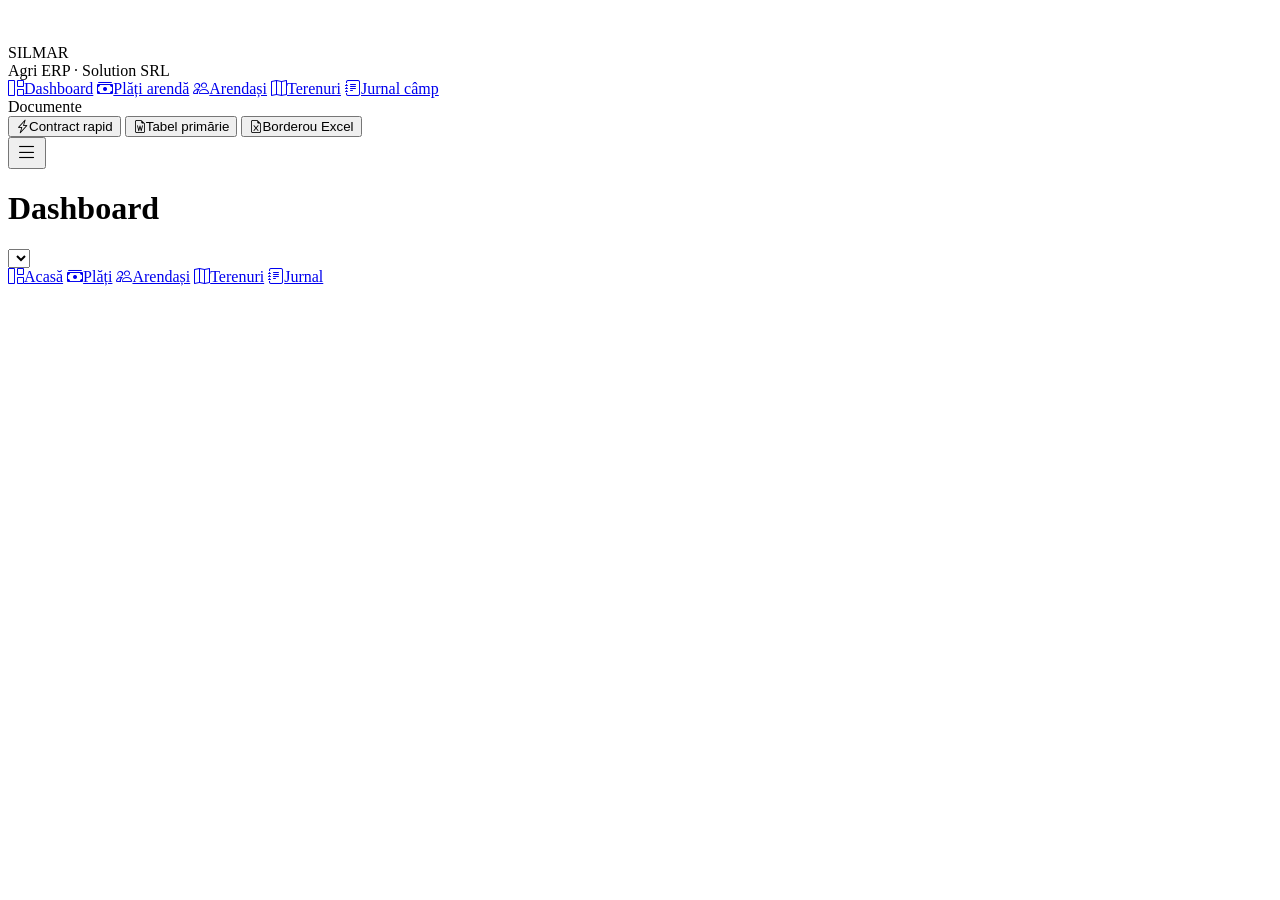
==== commit 8474d87b: "Iconita noua a aplicatiei cu numele SILMAR Iconita vectoriala (spic de grau, soare, camp) in toate m" ====
--- a/frontend/index.html
+++ b/frontend/index.html
@@ -6,8 +6,10 @@
   <title>Silmar Agri ERP</title>
   <meta name="theme-color" content="#12372a">
   <link rel="manifest" href="/manifest.json">
-  <link rel="icon" type="image/png" href="/icon.png">
-  <link rel="apple-touch-icon" href="/icon.png">
+  <link rel="icon" href="/favicon.ico" sizes="48x48">
+  <link rel="icon" type="image/svg+xml" href="/icons/favicon.svg">
+  <link rel="icon" type="image/png" sizes="32x32" href="/icons/favicon-32.png">
+  <link rel="apple-touch-icon" href="/icons/apple-touch-icon.png">
   <link rel="preconnect" href="https://fonts.googleapis.com">
   <link rel="preconnect" href="https://fonts.gstatic.com" crossorigin>
   <link rel="stylesheet" href="https://fonts.googleapis.com/css2?family=Inter:wght@400;500;600;700&display=swap">
@@ -16,12 +18,12 @@
   <link rel="modulepreload" href="/js/app.js">
 </head>
 <body>
-  <div class="boot" aria-hidden="true"><div class="brand-logo"><i class="bi bi-flower1"></i></div></div>
+  <div class="boot" aria-hidden="true"><div class="brand-logo"><img src="/icons/icon.svg" alt=""></div></div>
 
   <div class="app">
     <aside class="sidebar" aria-label="Meniu principal">
       <div class="brand">
-        <div class="brand-logo"><i class="bi bi-flower1"></i></div>
+        <div class="brand-logo"><img src="/icons/favicon.svg" alt=""></div>
         <div><div class="brand-name">SILMAR</div><div class="brand-sub">Agri ERP · Solution SRL</div></div>
       </div>
       <nav class="nav">
